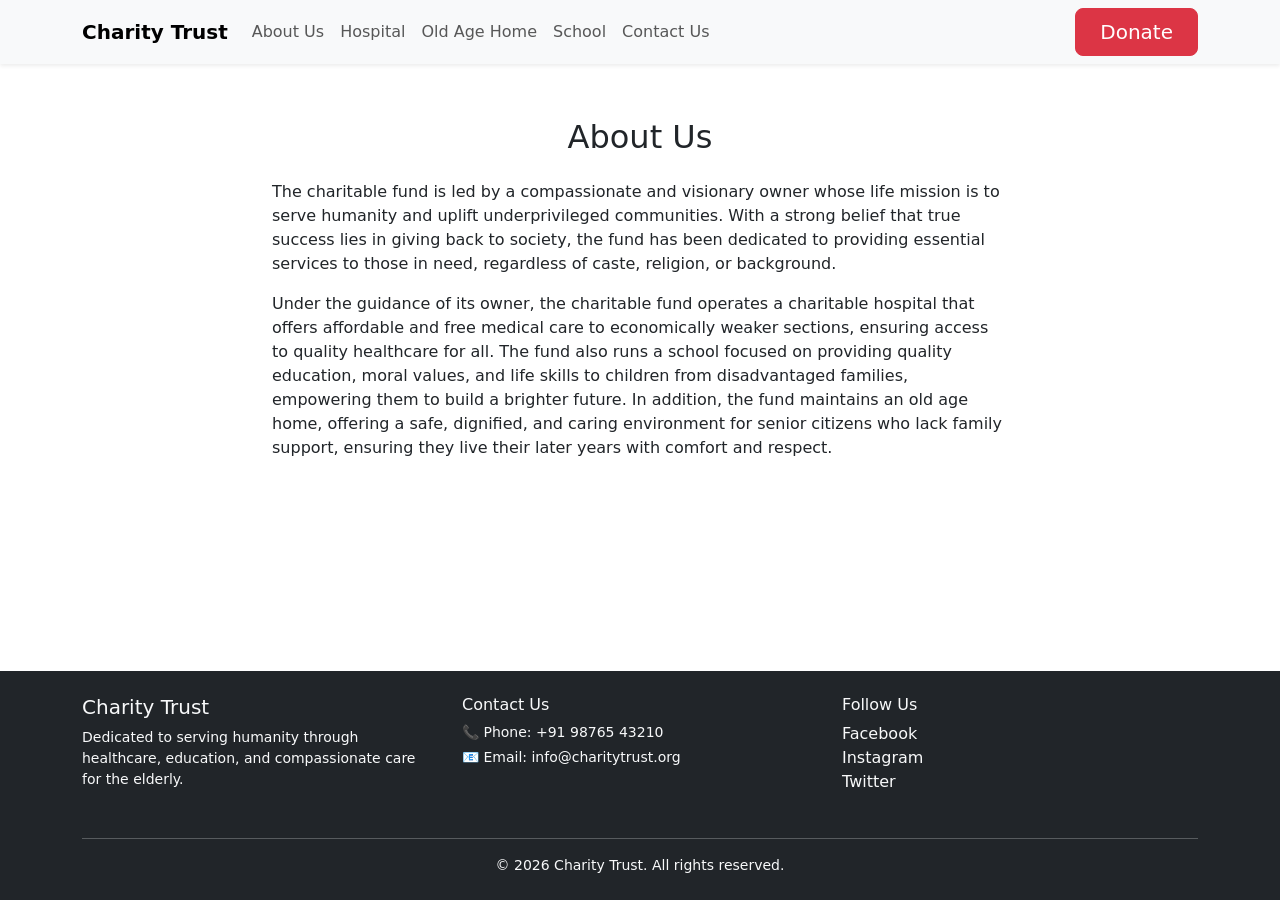
==== about.html @ 5cdecb92 "Make navbar fixed" ====
<!DOCTYPE html>
<html lang="en">
<head>
    <link rel="stylesheet" href="custom.css">
    <meta charset="UTF-8">
    <title>About Us | Charity Trust</title>
    <meta name="viewport" content="width=device-width, initial-scale=1">

  <!-- Bootstrap CDN -->
  <link href="https://cdn.jsdelivr.net/npm/bootstrap@5.3.2/dist/css/bootstrap.min.css" rel="stylesheet">
</head>

<body>

  <!-- NAVBAR (copy from index.html) -->
  <nav class="navbar navbar-expand-lg navbar-light bg-light shadow-sm fixed-top">
    <div class="container">
  
      <!-- Organisation Name -->
      <a class="navbar-brand fw-bold" href="index.html">
        Charity Trust
      </a>
  
      <!-- Mobile toggle -->
      <button class="navbar-toggler" type="button" data-bs-toggle="collapse" data-bs-target="#mainNavbar">
        <span class="navbar-toggler-icon"></span>
      </button>
  
      <!-- Navbar content -->
      <div class="collapse navbar-collapse" id="mainNavbar">
        <ul class="navbar-nav me-auto mb-2 mb-lg-0">
          <li class="nav-item"><a class="nav-link" href="about.html">About Us</a></li>
          <li class="nav-item"><a class="nav-link" href="hospital.html">Hospital</a></li>
          <li class="nav-item"><a class="nav-link" href="old-age-home.html">Old Age Home</a></li>
          <li class="nav-item"><a class="nav-link" href="school.html">School</a></li>
          <li class="nav-item"><a class="nav-link" href="contact.html">Contact Us</a></li>
        </ul>
  
        <!-- Donate Button -->
        <a href="donate.html" class="btn btn-danger btn-lg ms-lg-3 px-4">
          Donate
        </a>
      </div>
  
    </div>
  </nav>
  


  <!-- ABOUT SECTION -->
  <section class="py-5">
    <div class="container">
      <div class="row justify-content-center">
        <div class="col-lg-8">

          <h2 class="mb-4 text-center">About Us</h2>

          <p>
            The charitable fund is led by a compassionate and visionary owner whose life mission is to serve humanity and uplift underprivileged communities. With a strong belief that true success lies in giving back to society, the fund has been dedicated to providing essential services to those in need, regardless of caste, religion, or background.</p>

          <p>
            Under the guidance of its owner, the charitable fund operates a charitable hospital that offers affordable and free medical care to economically weaker sections, ensuring access to quality healthcare for all. The fund also runs a school focused on providing quality education, moral values, and life skills to children from disadvantaged families, empowering them to build a brighter future. In addition, the fund maintains an old age home, offering a safe, dignified, and caring environment for senior citizens who lack family support, ensuring they live their later years with comfort and respect.</p>

        </div>
      </div>
    </div>
  </section>


  <!-- FOOTER (copy from index.html) -->
  <footer class="bg-dark text-light py-4">
    <div class="container">
  
      <div class="row">
  
        <!-- Organisation Info -->
        <div class="col-md-4 mb-3">
          <h5>Charity Trust</h5>
          <p class="small">
            Dedicated to serving humanity through healthcare, education,
            and compassionate care for the elderly.
          </p>
        </div>
  
        <!-- Contact Info -->
        <div class="col-md-4 mb-3">
          <h6>Contact Us</h6>
          <p class="small mb-1">📞 Phone: +91 98765 43210</p>
          <p class="small mb-1">📧 Email: info@charitytrust.org</p>
        </div>
  
        <!-- Social Media -->
        <div class="col-md-4 mb-3">
          <h6>Follow Us</h6>
          <a href="#" class="text-light text-decoration-none d-block">Facebook</a>
          <a href="#" class="text-light text-decoration-none d-block">Instagram</a>
          <a href="#" class="text-light text-decoration-none d-block">Twitter</a>
        </div>
  
      </div>
  
      <hr class="border-light">
  
      <div class="text-center small">
        © 2026 Charity Trust. All rights reserved.
      </div>
  
    </div>
  </footer>


  <!-- Bootstrap JS -->
  <script src="https://cdn.jsdelivr.net/npm/bootstrap@5.3.2/dist/js/bootstrap.bundle.min.js"></script>

</body>
</html>
---- custom.css ----
html, body {
    height: 100%;
    margin: 0;
  }
  
  body {
    display: flex;
    flex-direction: column;
  }
  
  footer {
    margin-top: auto;
  }
  
  section {
    scroll-margin-top: 70px; /* height of sticky navbar */
  }

  body {
    padding-top: 70px; /* Adjust based on navbar height */
  }
  
  .doctors-row {
    display: flex;
    flex-wrap: wrap;
  }
  
  .doctor-col {
    width: 20%;           /* 5 cards per row */
    padding: 12px;
  }
  
  /* Tablet */
  @media (max-width: 992px) {
    .doctor-col {
      width: 33.33%;      /* 3 per row */
    }
  }
  
  /* Mobile */
  @media (max-width: 576px) {
    .doctor-col {
      width: 50%;         /* 2 per row */
    }
  }

  .doctor-card img {
    height: 180px;
    object-fit: cover;
  }
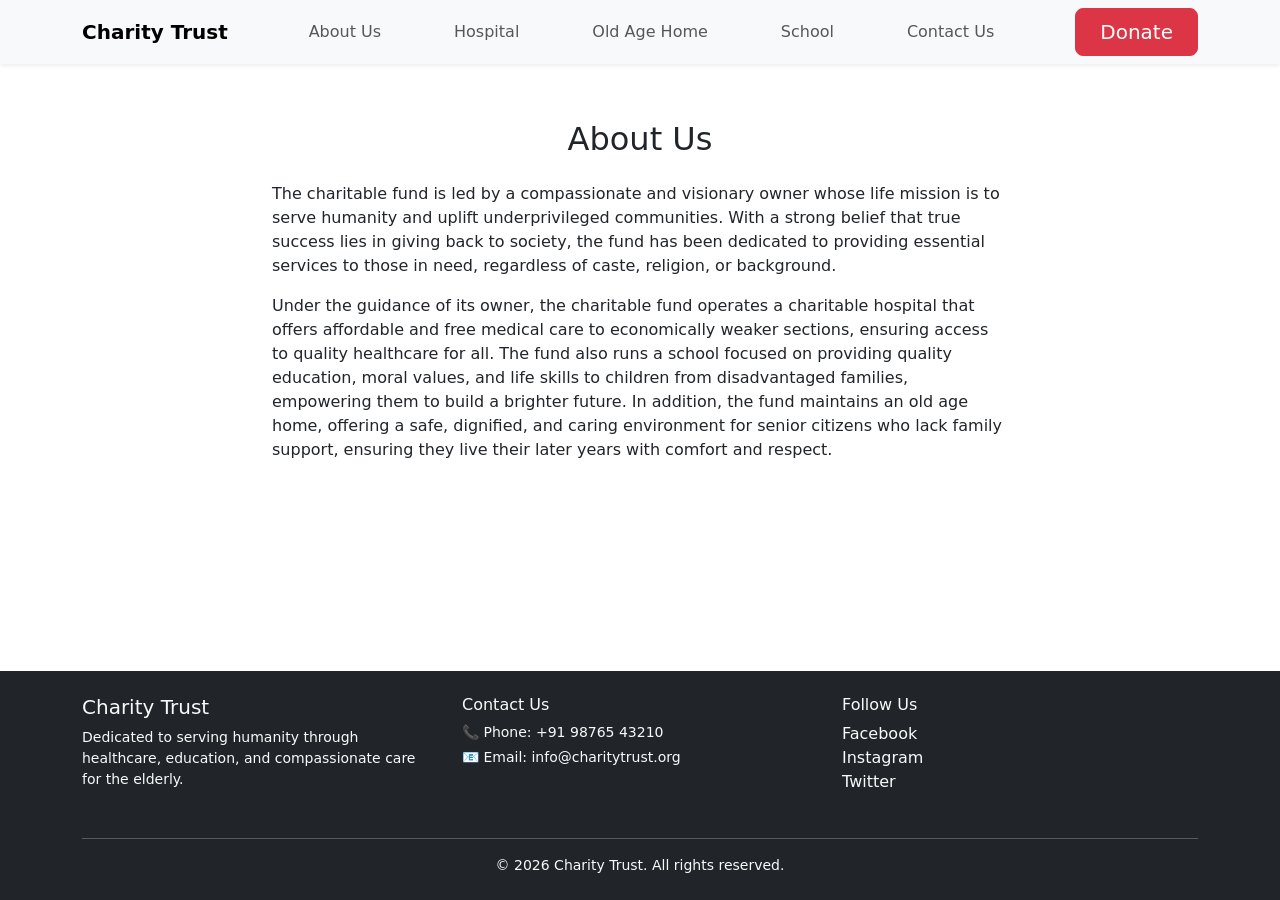
==== commit 0a4627bf: "Changing  the spacing of the main nav bar + adding secondary nav bar to Hospital page" ====
--- a/about.html
+++ b/about.html
@@ -27,24 +27,36 @@
       </button>
   
       <!-- Navbar content -->
-      <div class="collapse navbar-collapse" id="mainNavbar">
-        <ul class="navbar-nav me-auto mb-2 mb-lg-0">
-          <li class="nav-item"><a class="nav-link" href="about.html">About Us</a></li>
-          <li class="nav-item"><a class="nav-link" href="hospital.html">Hospital</a></li>
-          <li class="nav-item"><a class="nav-link" href="old-age-home.html">Old Age Home</a></li>
-          <li class="nav-item"><a class="nav-link" href="school.html">School</a></li>
-          <li class="nav-item"><a class="nav-link" href="contact.html">Contact Us</a></li>
+      <div class="collapse navbar-collapse justify-content-center" id="mainNavbar">
+
+        <ul class="navbar-nav flex-grow-1 justify-content-evenly text-center">
+          <li class="nav-item">
+            <a class="nav-link" href="about.html">About Us</a>
+          </li>
+          <li class="nav-item">
+            <a class="nav-link" href="hospital.html">Hospital</a>
+          </li>
+          <li class="nav-item">
+            <a class="nav-link" href="old-age-home.html">Old Age Home</a>
+          </li>
+          <li class="nav-item">
+            <a class="nav-link" href="school.html">School</a>
+          </li>
+          <li class="nav-item">
+            <a class="nav-link" href="contact.html">Contact Us</a>
+          </li>
         </ul>
-  
+      
         <!-- Donate Button -->
         <a href="donate.html" class="btn btn-danger btn-lg ms-lg-3 px-4">
           Donate
         </a>
+      
       </div>
-  
+      
     </div>
   </nav>
-  
+
 
 
   <!-- ABOUT SECTION -->
--- a/custom.css
+++ b/custom.css
@@ -49,4 +49,29 @@
     object-fit: cover;
   }
   
-    +    
+/* Height of main navbar */
+:root {
+  --main-navbar-height: 72px;
+  --secondary-navbar-height: 0px;
+}
+
+/* Push secondary navbar below main navbar */
+.secondary-navbar {
+  top: var(--main-navbar-height);
+  z-index: 1020; /* below primary navbar (Bootstrap uses 1030) */
+}
+
+/* Push page content below both navbars */
+body {
+  padding-top: calc(
+    var(--main-navbar-height) + var(--secondary-navbar-height)
+  );
+}
+
+/* Anchor link offset (VERY important) */
+section {
+  scroll-margin-top: calc(
+    var(--main-navbar-height) + var(--secondary-navbar-height) + 10px
+  );
+}
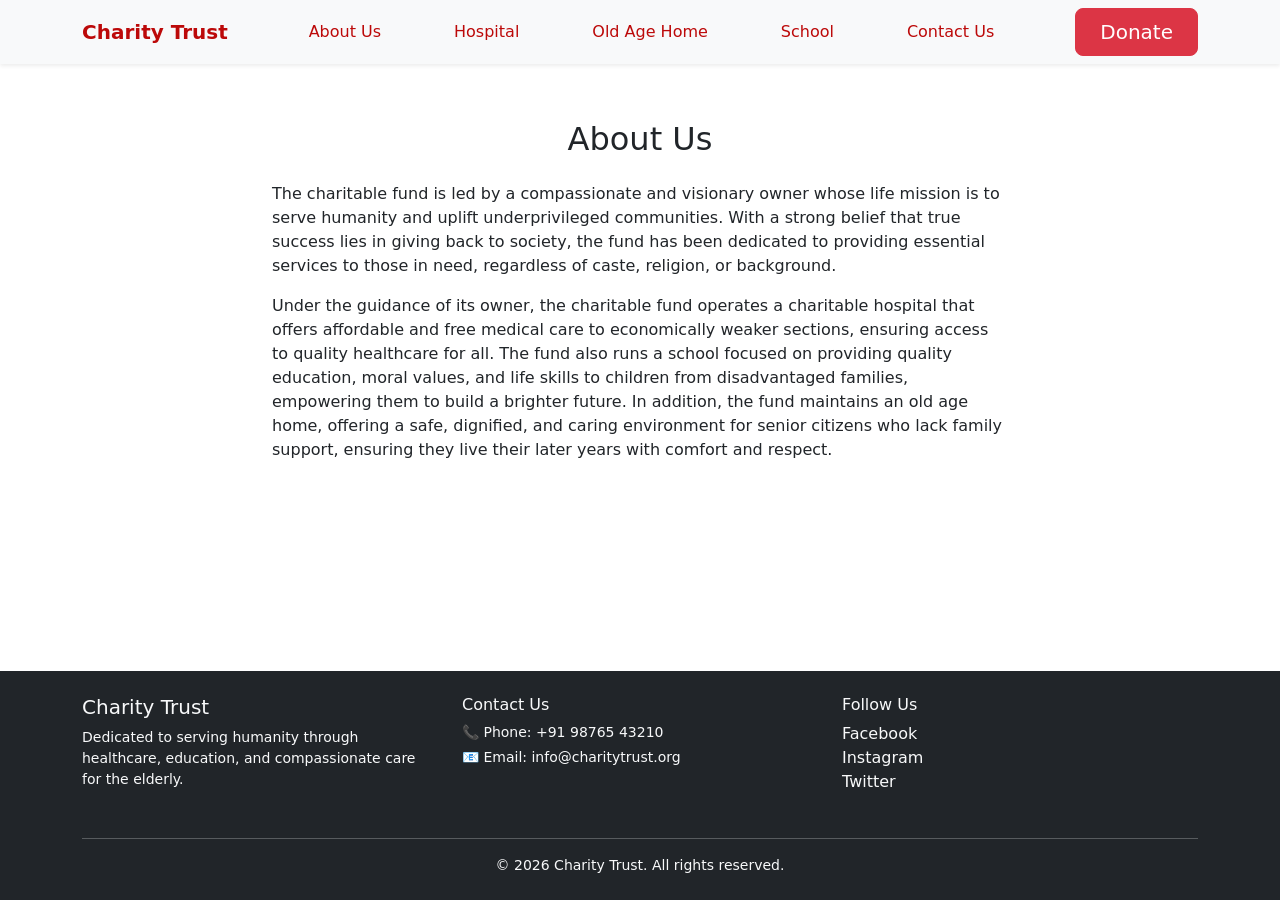
==== commit a2175e1f: "Changed main nav-bar color" ====
--- a/about.html
+++ b/about.html
@@ -17,7 +17,7 @@
     <div class="container">
   
       <!-- Organisation Name -->
-      <a class="navbar-brand fw-bold" href="index.html">
+      <a class="navbar-brand fw-bold" href="index.html" style="color: rgb(188, 9, 9);">
         Charity Trust
       </a>
   
@@ -28,32 +28,47 @@
   
       <!-- Navbar content -->
       <div class="collapse navbar-collapse justify-content-center" id="mainNavbar">
-
+  
         <ul class="navbar-nav flex-grow-1 justify-content-evenly text-center">
           <li class="nav-item">
-            <a class="nav-link" href="about.html">About Us</a>
+            <a class="nav-link" href="about.html"
+               style="color: rgb(188, 9, 9)">
+              About Us
+            </a>
           </li>
           <li class="nav-item">
-            <a class="nav-link" href="hospital.html">Hospital</a>
+            <a class="nav-link" href="hospital.html"
+               style="color: rgb(188, 9, 9);">
+              Hospital
+            </a>
           </li>
           <li class="nav-item">
-            <a class="nav-link" href="old-age-home.html">Old Age Home</a>
+            <a class="nav-link" href="old-age-home.html"
+               style="color: rgb(188, 9, 9);">
+              Old Age Home
+            </a>
           </li>
           <li class="nav-item">
-            <a class="nav-link" href="school.html">School</a>
+            <a class="nav-link" href="school.html"
+               style="color: rgb(188, 9, 9);">
+              School
+            </a>
           </li>
           <li class="nav-item">
-            <a class="nav-link" href="contact.html">Contact Us</a>
+            <a class="nav-link" href="contact.html"
+               style="color: rgb(188, 9, 9);">
+              Contact Us
+            </a>
           </li>
         </ul>
-      
+  
         <!-- Donate Button -->
         <a href="donate.html" class="btn btn-danger btn-lg ms-lg-3 px-4">
           Donate
         </a>
-      
+  
       </div>
-      
+  
     </div>
   </nav>
 
--- a/custom.css
+++ b/custom.css
@@ -75,3 +75,6 @@
     var(--main-navbar-height) + var(--secondary-navbar-height) + 10px
   );
 }
+
+
+
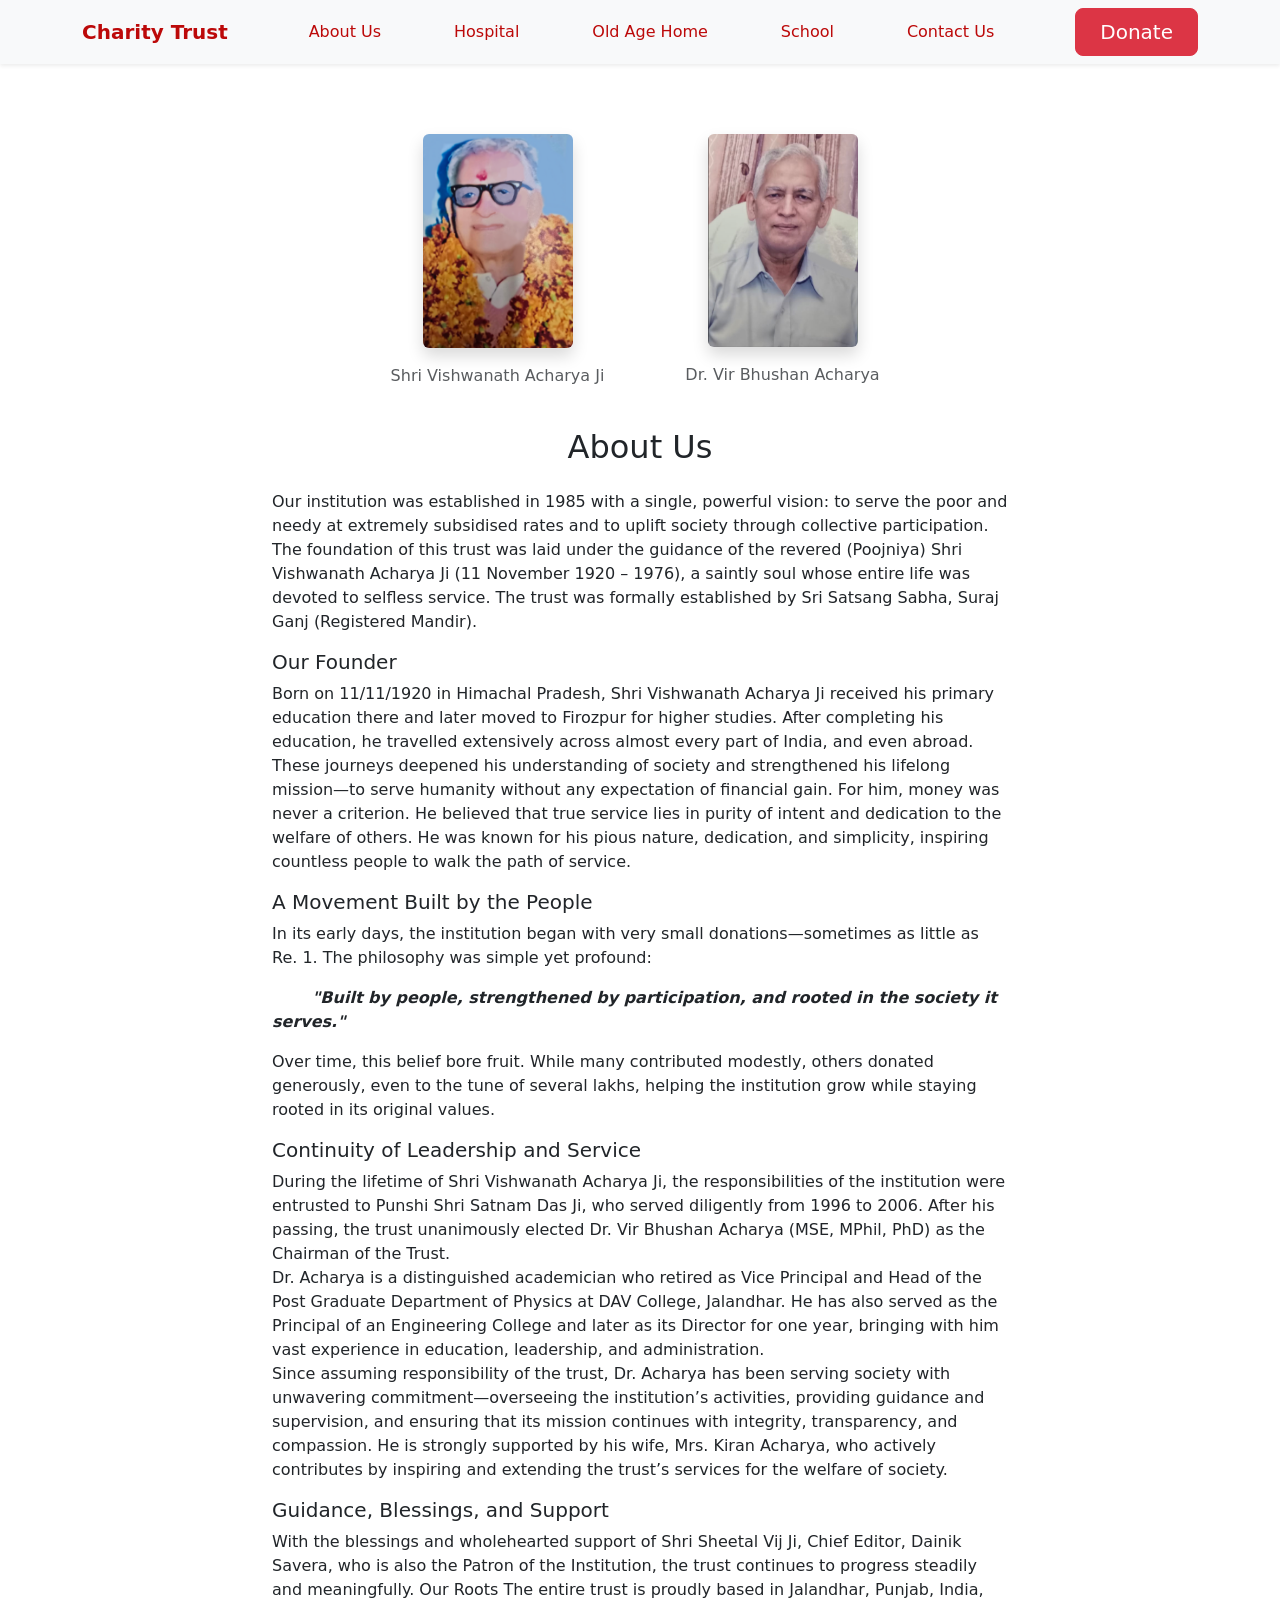
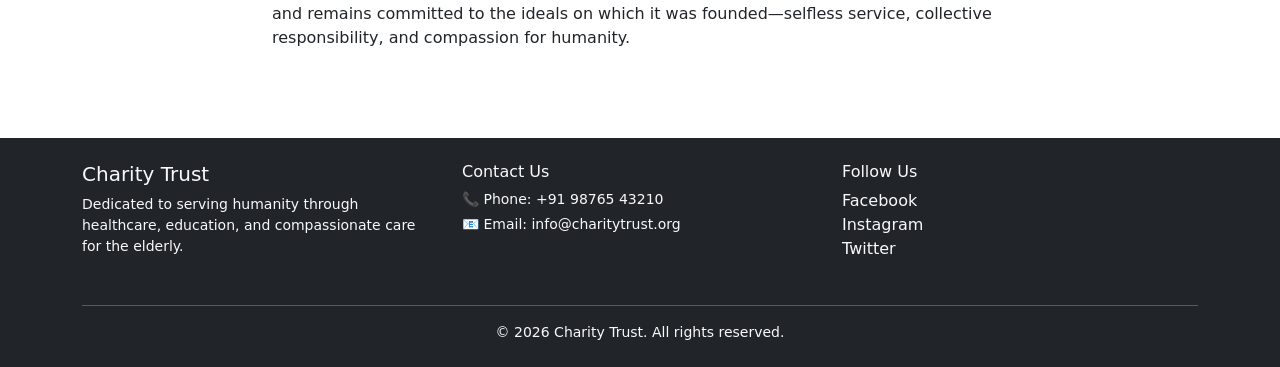
==== commit f6caa0f7: "About us page content" ====
--- a/about.html
+++ b/about.html
@@ -72,21 +72,96 @@
     </div>
   </nav>
 
+  <!-- Chairmen Section -->
+  <section >
+    <div class="container">
+      <div class="row justify-content-center">
+        
+        <!-- Chairman 1 -->
+        <div class="col-md-3 text-center mb-4">
+          <img 
+            src="chairman1.png"
+            alt="Chairman Name 1"
+            class="img-fluid rounded shadow mb-3"
+            style="max-width: 150px;"
+          >
+
+          <p class="text-muted">Shri Vishwanath Acharya Ji</p>
+        </div>
+
+        <!-- Chairman 2 -->
+        <div class="col-md-3 text-center mb-4">
+          <img 
+            src="chairman2.png" 
+            alt="Chairman Name 2"
+            class="img-fluid rounded shadow mb-3"
+            style="max-width: 150px;"
+          >
+          <p class="text-muted">Dr. Vir Bhushan Acharya</p>
+        </div>
+
+      </div>
+    </div>
+  </section>
 
 
   <!-- ABOUT SECTION -->
-  <section class="py-5">
+  <section>
     <div class="container">
       <div class="row justify-content-center">
         <div class="col-lg-8">
 
           <h2 class="mb-4 text-center">About Us</h2>
-
           <p>
-            The charitable fund is led by a compassionate and visionary owner whose life mission is to serve humanity and uplift underprivileged communities. With a strong belief that true success lies in giving back to society, the fund has been dedicated to providing essential services to those in need, regardless of caste, religion, or background.</p>
-
-          <p>
-            Under the guidance of its owner, the charitable fund operates a charitable hospital that offers affordable and free medical care to economically weaker sections, ensuring access to quality healthcare for all. The fund also runs a school focused on providing quality education, moral values, and life skills to children from disadvantaged families, empowering them to build a brighter future. In addition, the fund maintains an old age home, offering a safe, dignified, and caring environment for senior citizens who lack family support, ensuring they live their later years with comfort and respect.</p>
+            Our institution was established in 1985 with a single, powerful vision: to serve the poor and needy at extremely 
+            subsidised rates and to uplift society through collective participation.
+            The foundation of this trust was laid under the guidance of the revered (Poojniya) Shri Vishwanath Acharya Ji 
+            (11 November 1920 – 1976), a saintly soul whose entire life was devoted to selfless service. 
+            The trust was formally established by Sri Satsang Sabha, Suraj Ganj (Registered Mandir).
+            </p>
+            <h5> Our Founder </h5>
+            <p>Born on 11/11/1920 in Himachal Pradesh, Shri Vishwanath Acharya Ji received his primary 
+              education there and later moved to Firozpur for higher studies. After completing 
+              his education, he travelled extensively across almost every part of India, and even abroad. These journeys 
+              deepened his understanding of society and strengthened his lifelong mission—to serve humanity without any 
+              expectation of financial gain.
+              For him, money was never a criterion. He believed that true service lies in purity of intent 
+              and dedication to the welfare of others. He was known for his pious nature, dedication, and simplicity, 
+              inspiring countless people to walk the path of service.</p>
+
+            <h5>A Movement Built by the People</h5>
+            <p>In its early days, the institution began with very small donations—sometimes as little as Re. 1. 
+              The philosophy was simple yet profound:</p>
+            <p><b><i><span style="margin-left: 40px;">"Built by people, strengthened by participation, 
+            and rooted in the society it serves."</span></i></b></p>
+  
+            <p>Over time, this belief bore fruit. While many contributed modestly, others donated generously, even 
+              to the tune of several lakhs, helping the institution grow while staying rooted in its original values.</p>
+            
+            <h5>Continuity of Leadership and Service</h5>
+            <p>During the lifetime of Shri Vishwanath Acharya Ji, the responsibilities of the institution were entrusted to Punshi Shri Satnam Das Ji, 
+              who served diligently from 1996 to 2006. After his passing, 
+              the trust unanimously elected Dr. Vir Bhushan Acharya (MSE, MPhil, PhD) as the Chairman of the Trust.<br>
+              Dr. Acharya is a distinguished academician who retired as Vice Principal and Head of the Post Graduate Department of Physics 
+              at DAV College, Jalandhar. He has also served as the Principal of an Engineering College and later as its Director for one year,
+              bringing with him vast experience in education, leadership, and administration.<br>
+              Since assuming responsibility of the trust, Dr. Acharya has been serving society with unwavering commitment—overseeing 
+              the institution’s activities, providing guidance and supervision, and ensuring that its mission continues with integrity, 
+              transparency, and compassion. He is strongly supported by his wife, Mrs. Kiran Acharya, who actively contributes by inspiring and 
+              extending the trust’s services for the welfare of society.</p>
+            
+
+            <h5>Guidance, Blessings, and Support</h5>
+            <p>With the blessings and wholehearted support of Shri Sheetal Vij Ji, Chief Editor, Dainik Savera, who is also the 
+              Patron of the Institution, the trust continues to progress steadily and meaningfully.
+              Our Roots
+              The entire trust is proudly based in Jalandhar, Punjab, India, and remains committed to the ideals on 
+              which it was founded—selfless service, collective responsibility, and compassion for humanity.</p>
+            <br>
+            <br>
+            <br>
+            
+                    
 
         </div>
       </div>
--- a/custom.css
+++ b/custom.css
@@ -12,13 +12,6 @@
     margin-top: auto;
   }
   
-  section {
-    scroll-margin-top: 70px; /* height of sticky navbar */
-  }
-
-  body {
-    padding-top: 70px; /* Adjust based on navbar height */
-  }
   
   .doctors-row {
     display: flex;
@@ -49,27 +42,24 @@
     object-fit: cover;
   }
   
-    
-/* Height of main navbar */
+/* Height of the main navbar */
 :root {
-  --main-navbar-height: 72px;
-  --secondary-navbar-height: 0px;
-}
-
-/* Push secondary navbar below main navbar */
+  --main-navbar-height: 70px;
+}
+
+/* Fix secondary navbar below the first one */
 .secondary-navbar {
-  top: var(--main-navbar-height);
-  z-index: 1020; /* below primary navbar (Bootstrap uses 1030) */
-}
-
-/* Push page content below both navbars */
+  top: 1000px;
+  z-index: 1020; /* below primary navbar */
+}
+
+/* Push page content below BOTH navbars */
 body {
-  padding-top: calc(
-    var(--main-navbar-height) + var(--secondary-navbar-height)
-  );
-}
-
-/* Anchor link offset (VERY important) */
+  padding-top: calc(var(--main-navbar-height) + 64px);
+}
+
+
+/* Anchor offset */
 section {
   scroll-margin-top: calc(
     var(--main-navbar-height) + var(--secondary-navbar-height) + 10px
@@ -77,4 +67,183 @@
 }
 
 
-
+/* Masonry layout */
+.gallery-masonry {
+  column-count: 3;
+  column-gap: 1.5rem;
+}
+
+.gallery-item {
+  break-inside: avoid;
+  margin-bottom: 1.5rem;
+  position: relative;
+  overflow: hidden;
+}
+
+/* Images */
+.gallery-item img {
+  width: 100%;
+  display: block;
+  border-radius: 4px;
+}
+
+/* Caption (default: hidden overlay for desktop) */
+.gallery-item figcaption {
+  position: absolute;
+  inset: 0;
+  background: rgba(0, 0, 0, 0.55);
+  color: #fff;
+  display: flex;
+  align-items: center;
+  justify-content: center;
+  text-align: center;
+  font-size: 0.95rem;
+  opacity: 0;
+  transition: opacity 0.3s ease;
+  padding: 1rem;
+}
+
+/* Hover reveal (desktop only) */
+@media (hover: hover) {
+  .gallery-item:hover figcaption {
+    opacity: 1;
+  }
+}
+
+/* Mobile behavior */
+@media (max-width: 768px) {
+  .gallery-masonry {
+    column-count: 1;
+  }
+
+  .gallery-item figcaption {
+    position: static;
+    background: none;
+    color: #333;
+    opacity: 1;
+    font-size: 0.9rem;
+    padding: 0.5rem 0 0;
+    text-align: left;
+  }
+}
+
+/*HOSPITAL HEADING */
+.hospital-heading {
+  background-image: url("hospital_page_heading.png");
+  background-size: cover;
+  background-position: center;
+  background-repeat: no-repeat;
+  min-height: 300px;
+  display: flex;
+  align-items: center;
+}
+/* Translucent overlay */
+.heading-overlay {
+  background: rgba(0, 0, 0, 0.45); /* controls translucency */
+  width: 100%;
+  height: 100%;
+  display: flex;
+  align-items: center;
+  padding: 4rem 0;
+}
+
+/* Text styling */
+.hospital-name {
+  color: #ffffff;
+  font-size: 2.5rem;
+  font-weight: 600;
+  letter-spacing: 0.5px;
+  margin-bottom: 0.5rem;
+}
+
+.hospital-tagline {
+  color: #eaeaea;
+  font-size: 1.1rem;
+  font-weight: 400;
+}
+
+/*HSCHOOL HEADING */
+.school-heading {
+  background-image: url("school_page_heading.png");
+  background-size: cover;
+  background-position: center;
+  background-repeat: no-repeat;
+  min-height: 300px;
+  display: flex;
+  align-items: center;
+}
+/* Translucent overlay */
+.heading-overlay {
+  background: rgba(0, 0, 0, 0.45); /* controls translucency */
+  width: 100%;
+  height: 100%;
+  display: flex;
+  align-items: center;
+  padding: 4rem 0;
+}
+
+/* Text styling */
+.school-name {
+  color: #ffffff;
+  font-size: 2.5rem;
+  font-weight: 600;
+  letter-spacing: 0.5px;
+  margin-bottom: 0.5rem;
+}
+
+.school-tagline {
+  color: #eaeaea;
+  font-size: 1.1rem;
+  font-weight: 400;
+}
+
+/*OLD AGE HOME HEADING*/
+.old-age-home-heading{
+  background-image: url("oah_page_heading.png");
+  background-size: cover;
+  background-position: center;
+  background-repeat: no-repeat;
+  min-height: 300px;
+  display: flex;
+  align-items: center;
+}
+
+/* Text styling */
+.oah-name {
+  color: #ffffff;
+  font-size: 2.5rem;
+  font-weight: 600;
+  letter-spacing: 0.5px;
+  margin-bottom: 0.5rem;
+}
+
+.oah-tagline {
+  color: #eaeaea;
+  font-size: 1.1rem;
+  font-weight: 400;
+}
+
+/* Responsive adjustments */
+@media (max-width: 768px) {
+  .hospital-heading {
+    min-height: 220px;
+  }
+
+  .hospital-name {
+    font-size: 2rem;
+  }
+
+  .hospital-tagline {
+    font-size: 1rem;
+  }
+}
+
+
+#secondaryNavbar {
+  background-color: #d6d6d6 !important;
+}
+
+#secondaryNavbar .nav-link,
+#secondaryNavbar .navbar-brand {
+  color: #333;
+}
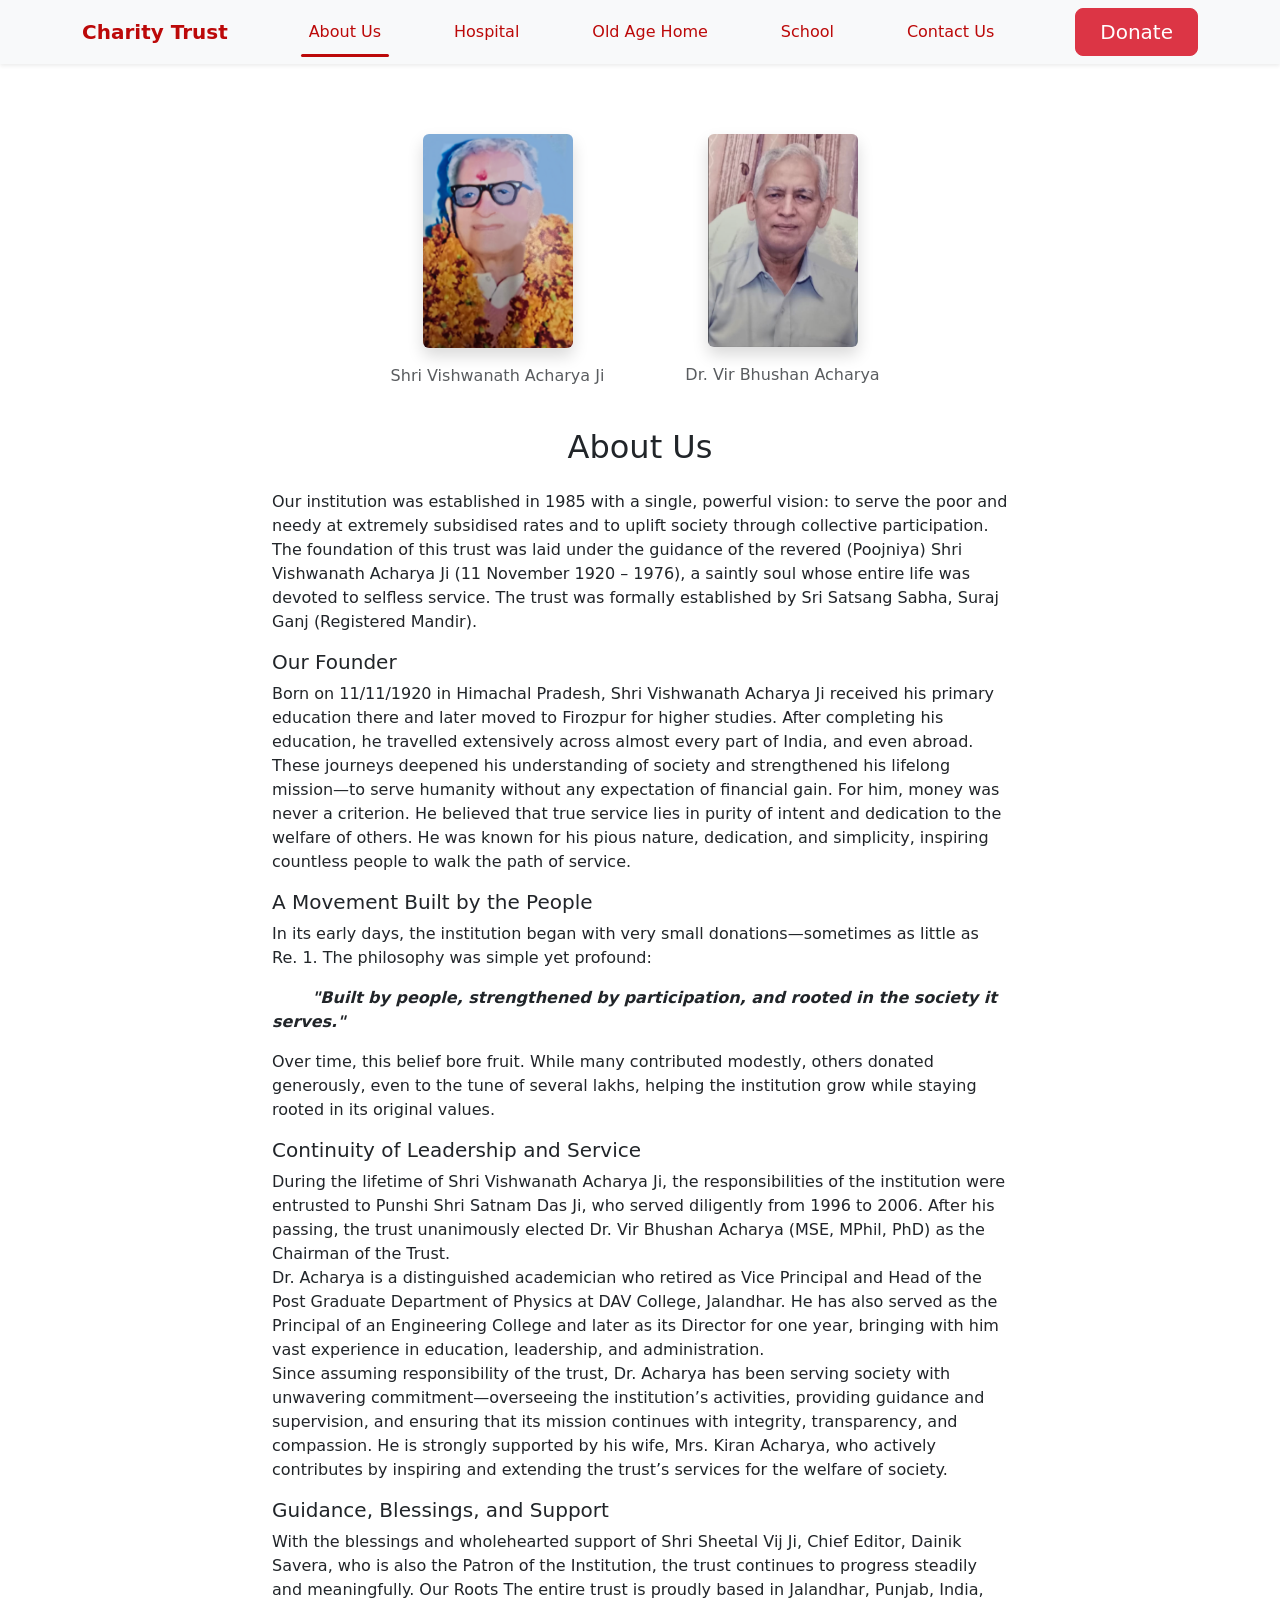
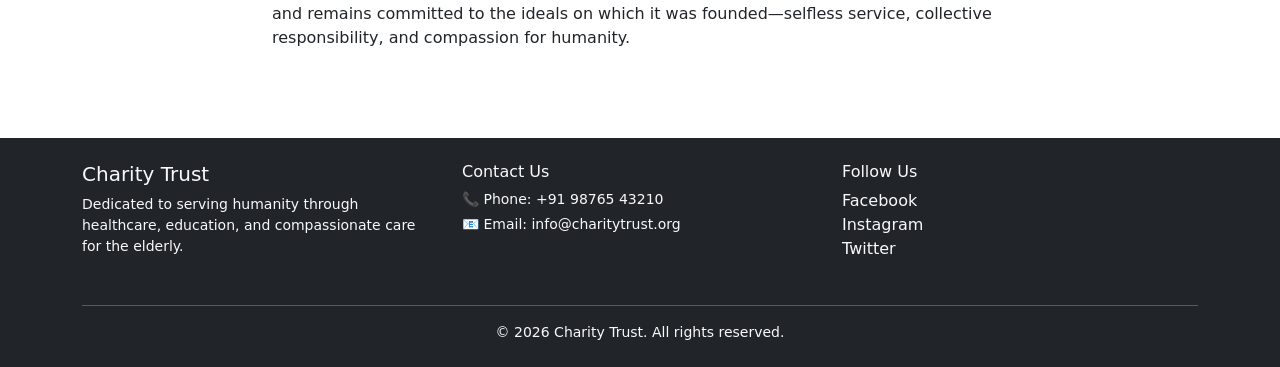
==== commit 1901d428: "primary navbar active underline added" ====
--- a/about.html
+++ b/about.html
@@ -13,7 +13,8 @@
 <body>
 
   <!-- NAVBAR (copy from index.html) -->
-  <nav class="navbar navbar-expand-lg navbar-light bg-light shadow-sm fixed-top">
+  <nav id="primaryNavbar"
+     class="navbar navbar-expand-lg navbar-light bg-light shadow-sm fixed-top">
     <div class="container">
   
       <!-- Organisation Name -->
@@ -31,10 +32,7 @@
   
         <ul class="navbar-nav flex-grow-1 justify-content-evenly text-center">
           <li class="nav-item">
-            <a class="nav-link" href="about.html"
-               style="color: rgb(188, 9, 9)">
-              About Us
-            </a>
+            <a class="nav-link active" href="about.html" style="color: rgb(188, 9, 9)">About Us</a>
           </li>
           <li class="nav-item">
             <a class="nav-link" href="hospital.html"
--- a/custom.css
+++ b/custom.css
@@ -1,73 +1,140 @@
-html, body {
-    height: 100%;
-    margin: 0;
-  }
-  
-  body {
-    display: flex;
-    flex-direction: column;
-  }
-  
-  footer {
-    margin-top: auto;
-  }
-  
-  
-  .doctors-row {
-    display: flex;
-    flex-wrap: wrap;
-  }
-  
-  .doctor-col {
-    width: 20%;           /* 5 cards per row */
-    padding: 12px;
-  }
-  
-  /* Tablet */
-  @media (max-width: 992px) {
-    .doctor-col {
-      width: 33.33%;      /* 3 per row */
-    }
-  }
-  
-  /* Mobile */
-  @media (max-width: 576px) {
-    .doctor-col {
-      width: 50%;         /* 2 per row */
-    }
-  }
-
-  .doctor-card img {
-    height: 180px;
-    object-fit: cover;
-  }
-  
-/* Height of the main navbar */
+/* 
+----------------------------------
+----------------------------------
+GLOBAL STYLES & LAYOUT 
+--------------------------------
+--------------------------------*/
 :root {
   --main-navbar-height: 70px;
 }
 
-/* Fix secondary navbar below the first one */
-.secondary-navbar {
-  top: 1000px;
-  z-index: 1020; /* below primary navbar */
-}
-
-/* Push page content below BOTH navbars */
+html, body {
+  height: 100%;
+  margin: 0;
+}
+
 body {
+  display: flex;
+  flex-direction: column;
   padding-top: calc(var(--main-navbar-height) + 64px);
 }
 
-
-/* Anchor offset */
+footer {
+  margin-top: auto;
+}
+
 section {
   scroll-margin-top: calc(
     var(--main-navbar-height) + var(--secondary-navbar-height) + 10px
   );
 }
 
-
-/* Masonry layout */
+/* 
+----------------------------------
+----------------------------------
+SECONDARY NAVIGATION 
+----------------------------------*/
+----------------------------------
+.secondary-navbar {
+  top: 1000px;
+  z-index: 1020; /* below primary navbar */
+}
+
+#secondaryNavbar {
+  background-color: #d6d6d6 !important;
+}
+
+#secondaryNavbar .nav-link,
+#secondaryNavbar .navbar-brand {
+  color: #333;
+}
+
+.side-nav .nav-link {
+  color: #222;
+  padding: 0.65rem 1rem;
+  border-radius: 6px;
+  margin: 4px 0;
+  transition: background-color 0.2s ease, color 0.2s ease;
+}
+
+.side-nav .nav-link:hover {
+  background-color: #c2c2c2;
+  color: #000;
+}
+
+.side-nav .nav-link.active {
+  background-color: #b0b0b0;
+  color: #000;
+  font-weight: 600;
+}
+
+/* 
+----------------------------------
+----------------------------------
+PRIMARY NAVIGATION 
+----------------------------------
+----------------------------------
+*/
+#primaryNavbar .nav-link.active {
+  background-color: transparent !important;
+}
+
+#primaryNavbar .nav-link {
+  position: relative;
+  font-weight: 500;
+}
+
+#primaryNavbar .nav-link.active::after {
+  content: "";
+  position: absolute;
+  left: 0;
+  bottom: -5px;
+  width: 100%;
+  height: 3px;
+  background-color: rgb(188, 9, 9);
+  border-radius: 2px;
+}
+
+
+/* 
+----------------------------------
+----------------------------------
+DOCTOR CARDS & GRID 
+----------------------------------
+----------------------------------*/
+.doctors-row {
+  display: flex;
+  flex-wrap: wrap;
+}
+
+.doctor-col {
+  width: 20%;           /* 5 cards per row */
+  padding: 12px;
+}
+
+.doctor-card img {
+  height: 180px;
+  object-fit: cover;
+}
+
+@media (max-width: 992px) {
+  .doctor-col {
+    width: 33.33%;      /* 3 per row */
+  }
+}
+
+@media (max-width: 576px) {
+  .doctor-col {
+    width: 50%;         /* 2 per row */
+  }
+}
+
+/* 
+----------------------------------
+----------------------------------
+GALLERY & MASONRY 
+----------------------------------
+----------------------------------*/
 .gallery-masonry {
   column-count: 3;
   column-gap: 1.5rem;
@@ -80,14 +147,12 @@
   overflow: hidden;
 }
 
-/* Images */
 .gallery-item img {
   width: 100%;
   display: block;
   border-radius: 4px;
 }
 
-/* Caption (default: hidden overlay for desktop) */
 .gallery-item figcaption {
   position: absolute;
   inset: 0;
@@ -103,14 +168,12 @@
   padding: 1rem;
 }
 
-/* Hover reveal (desktop only) */
 @media (hover: hover) {
   .gallery-item:hover figcaption {
     opacity: 1;
   }
 }
 
-/* Mobile behavior */
 @media (max-width: 768px) {
   .gallery-masonry {
     column-count: 1;
@@ -127,7 +190,22 @@
   }
 }
 
-/*HOSPITAL HEADING */
+/* 
+----------------------------------
+----------------------------------
+SHARED HEADING ELEMENTS 
+----------------------------------
+----------------------------------*/
+.heading-overlay {
+  background: rgba(0, 0, 0, 0.45); /* controls translucency */
+  width: 100%;
+  height: 100%;
+  display: flex;
+  align-items: center;
+  padding: 4rem 0;
+}
+
+/* HOSPITAL SECTION */
 .hospital-heading {
   background-image: url("hospital_page_heading.png");
   background-size: cover;
@@ -137,17 +215,7 @@
   display: flex;
   align-items: center;
 }
-/* Translucent overlay */
-.heading-overlay {
-  background: rgba(0, 0, 0, 0.45); /* controls translucency */
-  width: 100%;
-  height: 100%;
-  display: flex;
-  align-items: center;
-  padding: 4rem 0;
-}
-
-/* Text styling */
+
 .hospital-name {
   color: #ffffff;
   font-size: 2.5rem;
@@ -162,7 +230,24 @@
   font-weight: 400;
 }
 
-/*HSCHOOL HEADING */
+@media (max-width: 768px) {
+  .hospital-heading {
+    min-height: 220px;
+  }
+  .hospital-name {
+    font-size: 2rem;
+  }
+  .hospital-tagline {
+    font-size: 1rem;
+  }
+}
+
+/* 
+----------------------------------
+----------------------------------
+SCHOOL SECTION 
+----------------------------------
+----------------------------------*/
 .school-heading {
   background-image: url("school_page_heading.png");
   background-size: cover;
@@ -172,17 +257,7 @@
   display: flex;
   align-items: center;
 }
-/* Translucent overlay */
-.heading-overlay {
-  background: rgba(0, 0, 0, 0.45); /* controls translucency */
-  width: 100%;
-  height: 100%;
-  display: flex;
-  align-items: center;
-  padding: 4rem 0;
-}
-
-/* Text styling */
+
 .school-name {
   color: #ffffff;
   font-size: 2.5rem;
@@ -197,7 +272,12 @@
   font-weight: 400;
 }
 
-/*OLD AGE HOME HEADING*/
+/* 
+----------------------------------
+----------------------------------
+OLD AGE HOME SECTION 
+----------------------------------
+----------------------------------*/
 .old-age-home-heading{
   background-image: url("oah_page_heading.png");
   background-size: cover;
@@ -208,7 +288,6 @@
   align-items: center;
 }
 
-/* Text styling */
 .oah-name {
   color: #ffffff;
   font-size: 2.5rem;
@@ -223,27 +302,32 @@
   font-weight: 400;
 }
 
-/* Responsive adjustments */
-@media (max-width: 768px) {
-  .hospital-heading {
-    min-height: 220px;
-  }
-
-  .hospital-name {
-    font-size: 2rem;
-  }
-
-  .hospital-tagline {
-    font-size: 1rem;
-  }
-}
-
-
-#secondaryNavbar {
-  background-color: #d6d6d6 !important;
-}
-
-#secondaryNavbar .nav-link,
-#secondaryNavbar .navbar-brand {
-  color: #333;
-}
+/* 
+----------------------------------
+----------------------------------
+DEPRECATED / COMMENTED STYLES 
+MAKING GALLERY IMAGES SMALLER
+----------------------------------
+----------------------------------
+.gallery-masonry {
+  column-count: 4;       
+  column-gap: 15px;
+}
+
+.gallery-item {
+  margin-bottom: 15px;
+}
+
+.gallery-item img {
+  width: 90%;            
+  display: block;
+  margin: 0 auto;       
+  border-radius: 8px;
+}
+
+.gallery-item figcaption {
+  text-align: center;
+  font-size: 0.9rem;
+  margin-top: 6px;
+}
+*/
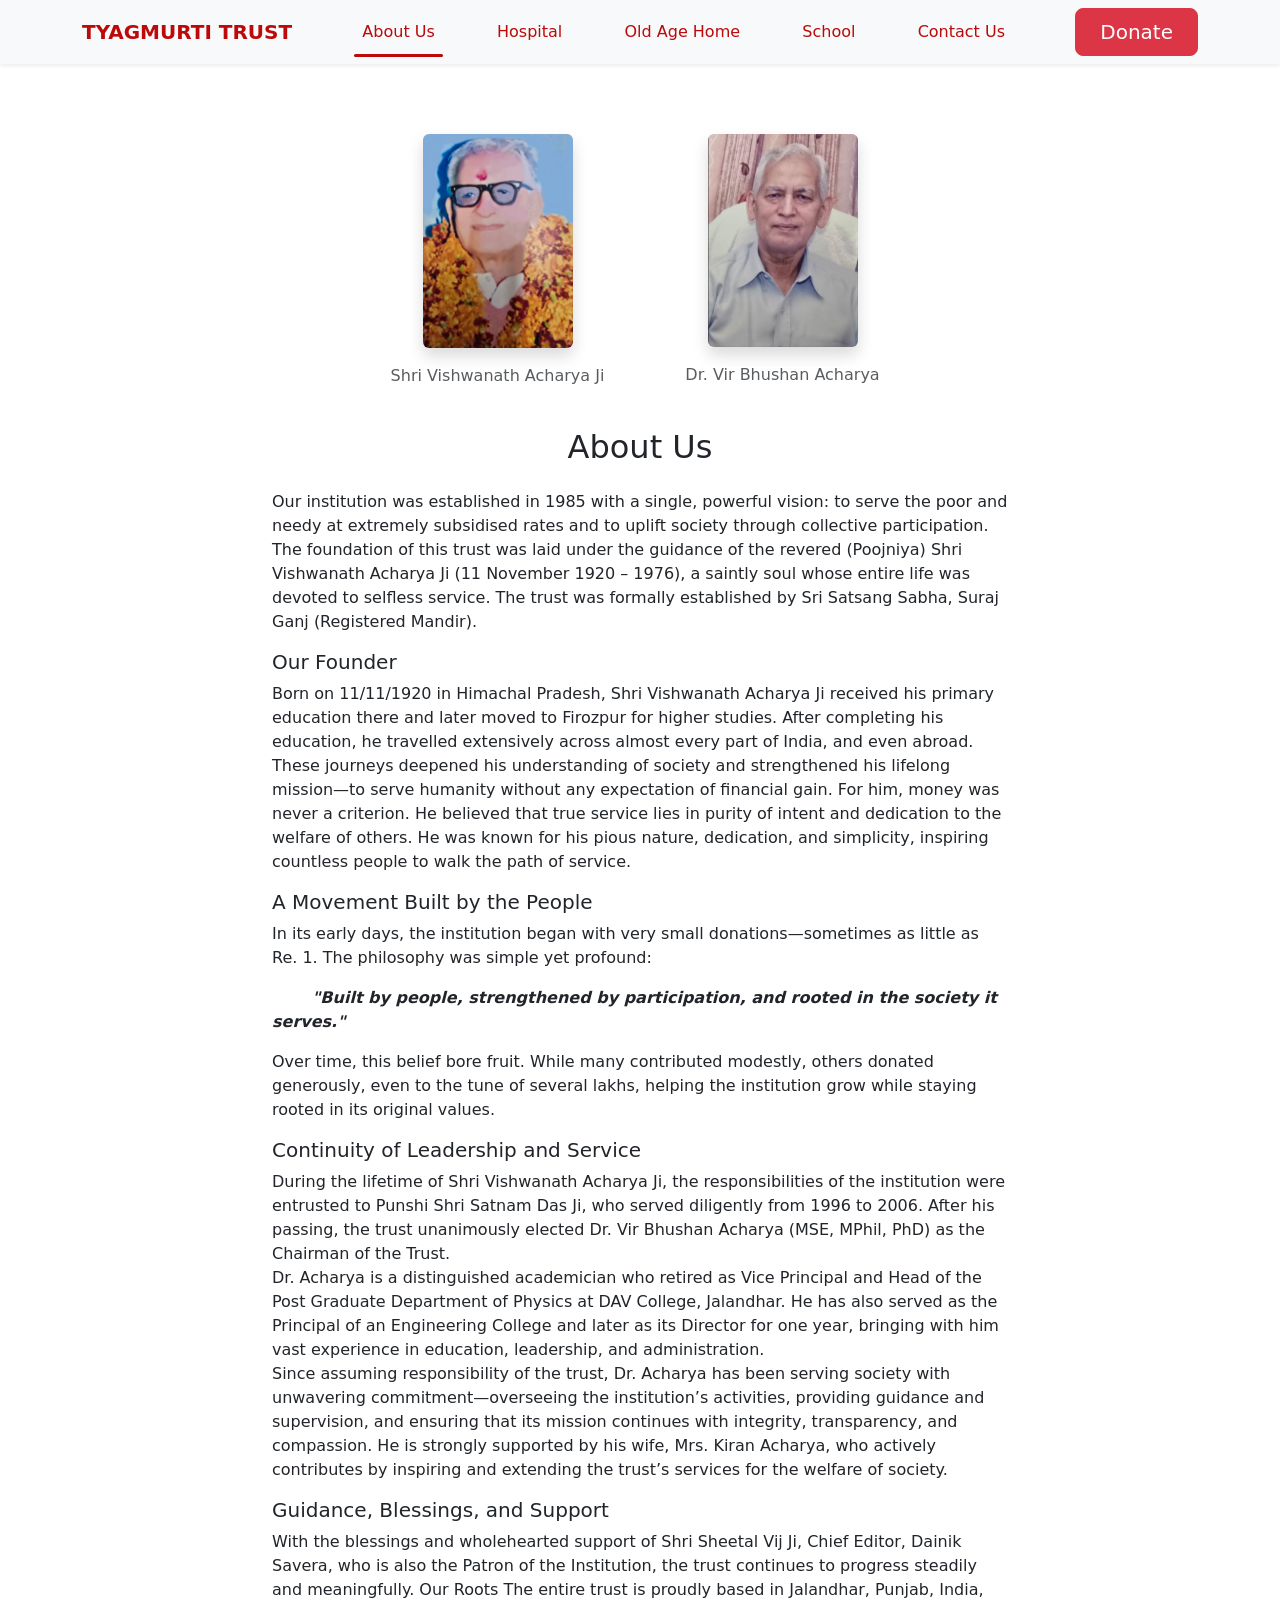
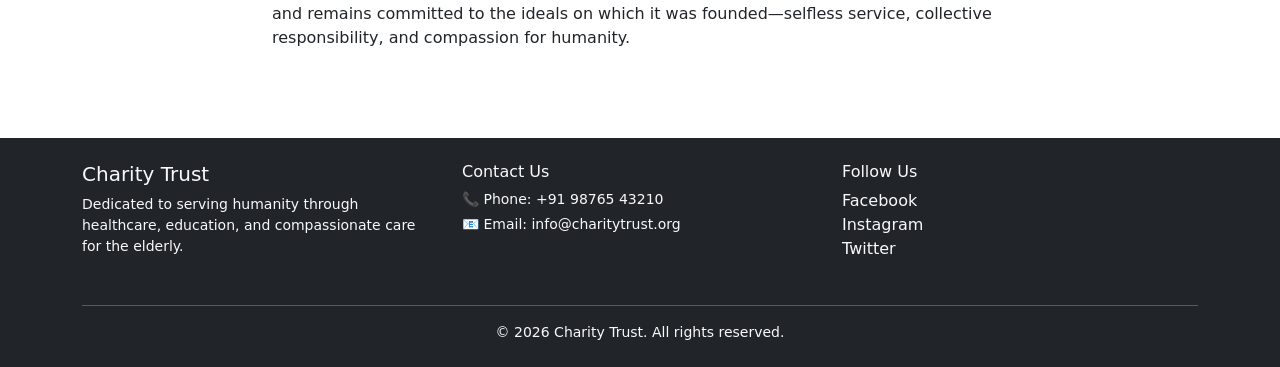
==== commit 9ed998f4: "Changed name of trust" ====
--- a/about.html
+++ b/about.html
@@ -19,7 +19,7 @@
   
       <!-- Organisation Name -->
       <a class="navbar-brand fw-bold" href="index.html" style="color: rgb(188, 9, 9);">
-        Charity Trust
+        TYAGMURTI TRUST
       </a>
   
       <!-- Mobile toggle -->
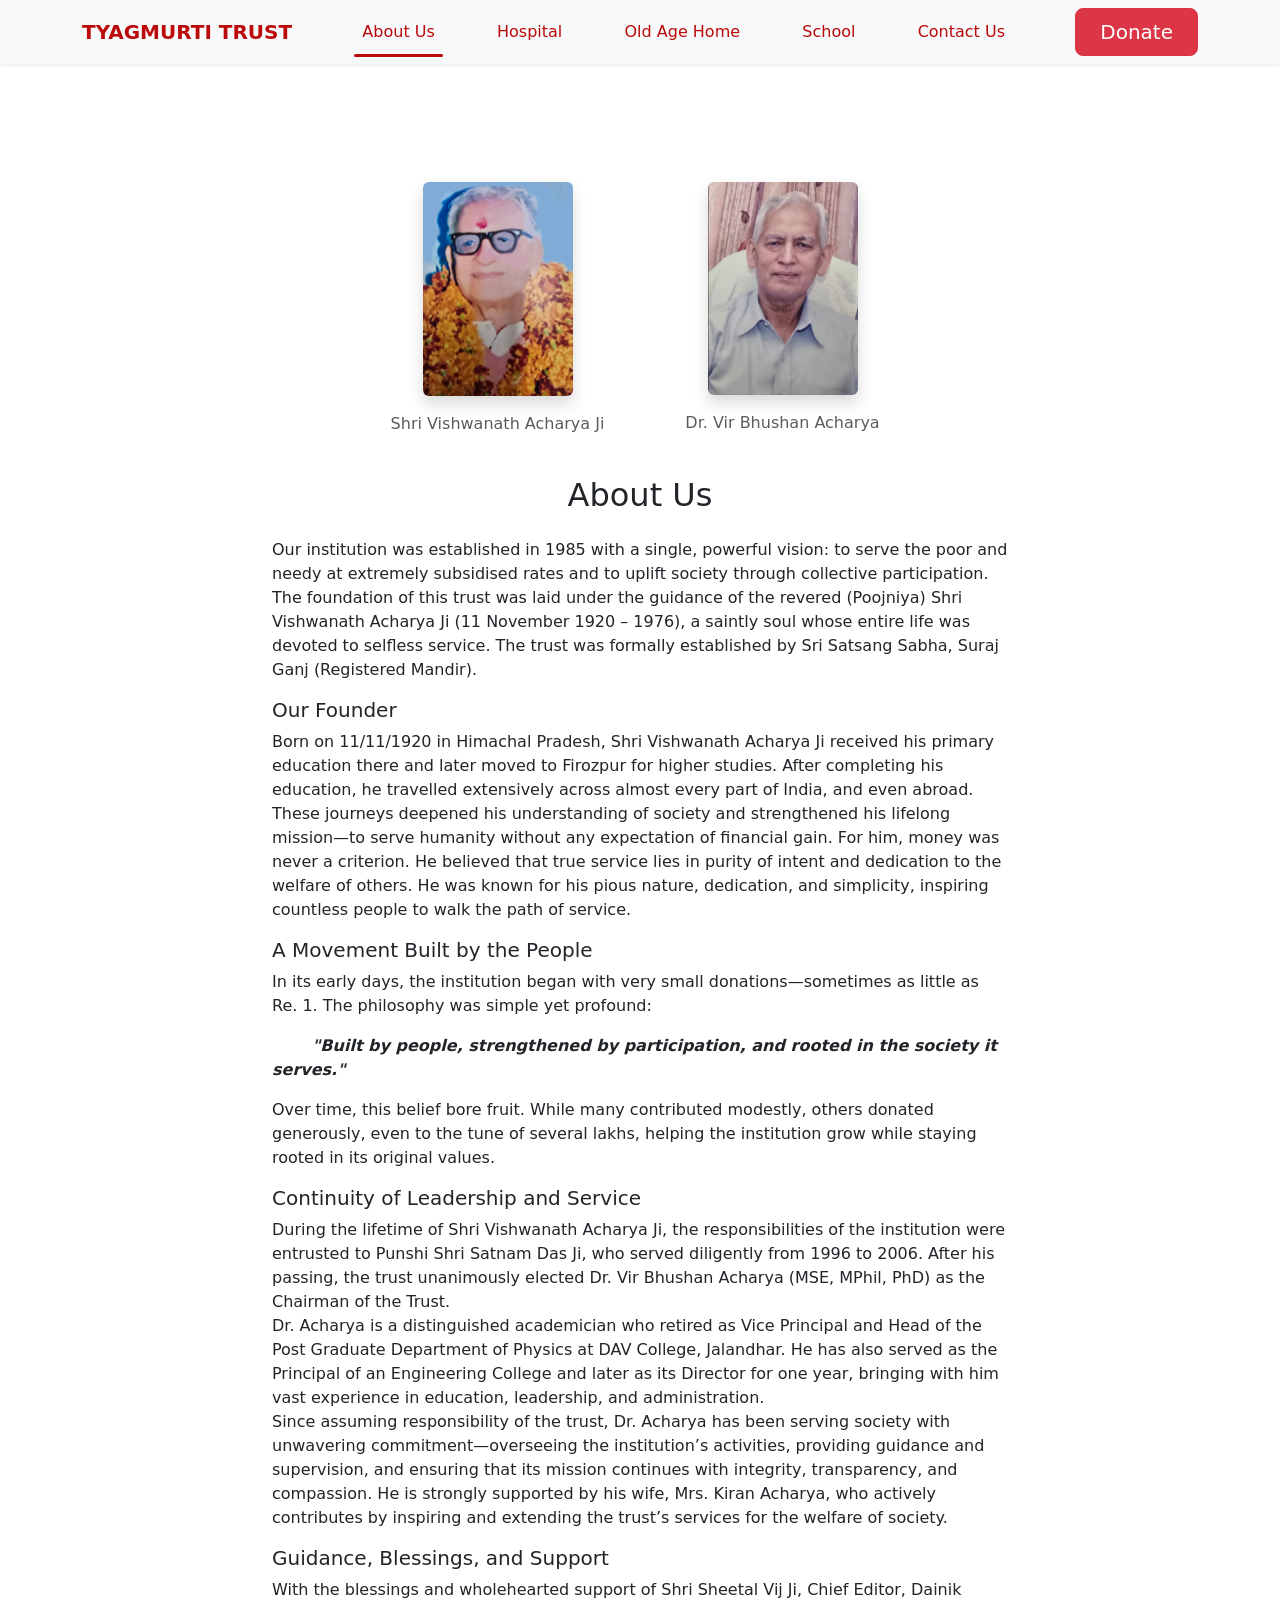
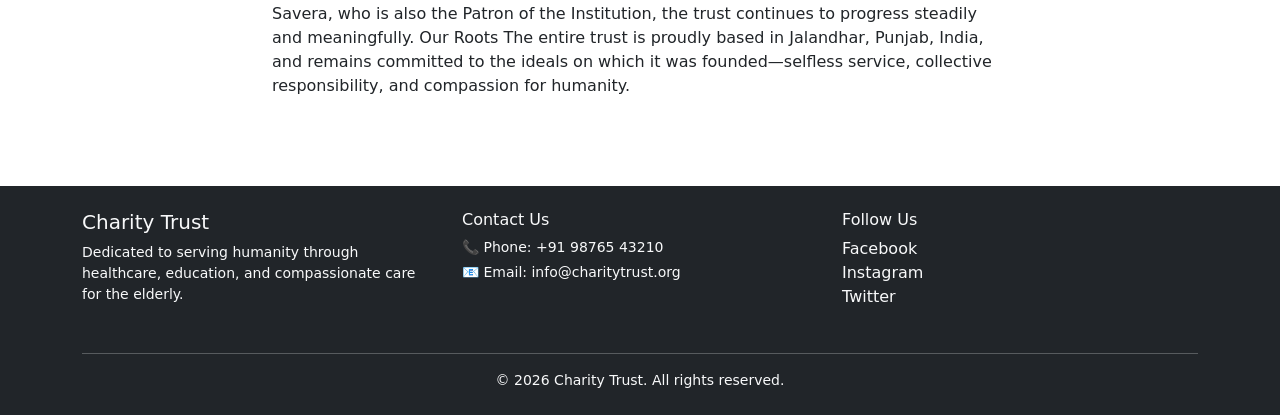
==== commit 806d1312: "restructuring all folders and files for clarity" ====
--- a/about.html
+++ b/about.html
@@ -1,7 +1,7 @@
 <!DOCTYPE html>
 <html lang="en">
 <head>
-    <link rel="stylesheet" href="custom.css">
+    <link rel="stylesheet" href="css/custom.css">
     <meta charset="UTF-8">
     <title>About Us | Charity Trust</title>
     <meta name="viewport" content="width=device-width, initial-scale=1">
@@ -12,7 +12,7 @@
 
 <body>
 
-  <!-- NAVBAR (copy from index.html) -->
+  <!-- NAVBAR  -->
   <nav id="primaryNavbar"
      class="navbar navbar-expand-lg navbar-light bg-light shadow-sm fixed-top">
     <div class="container">
@@ -70,6 +70,8 @@
     </div>
   </nav>
 
+  <br><br>
+  
   <!-- Chairmen Section -->
   <section >
     <div class="container">
@@ -78,7 +80,7 @@
         <!-- Chairman 1 -->
         <div class="col-md-3 text-center mb-4">
           <img 
-            src="chairman1.png"
+            src="images/aboutUs_images/chairman1.png" alt="Chairman"
             alt="Chairman Name 1"
             class="img-fluid rounded shadow mb-3"
             style="max-width: 150px;"
@@ -90,7 +92,7 @@
         <!-- Chairman 2 -->
         <div class="col-md-3 text-center mb-4">
           <img 
-            src="chairman2.png" 
+            src="images/aboutUs_images/chairman2.png" 
             alt="Chairman Name 2"
             class="img-fluid rounded shadow mb-3"
             style="max-width: 150px;"
--- a/css/custom.css
+++ b/css/custom.css
@@ -0,0 +1,333 @@
+/* 
+----------------------------------
+----------------------------------
+GLOBAL STYLES & LAYOUT 
+--------------------------------
+--------------------------------*/
+:root {
+  --main-navbar-height: 70px;
+}
+
+html, body {
+  height: 100%;
+  margin: 0;
+}
+
+body {
+  display: flex;
+  flex-direction: column;
+  padding-top: calc(var(--main-navbar-height) + 64px);
+}
+
+footer {
+  margin-top: auto;
+}
+
+section {
+  scroll-margin-top: calc(
+    var(--main-navbar-height) + var(--secondary-navbar-height) + 10px
+  );
+}
+
+/* 
+----------------------------------
+----------------------------------
+SECONDARY NAVIGATION 
+----------------------------------*/
+----------------------------------
+.secondary-navbar {
+  top: 1000px;
+  z-index: 1020; /* below primary navbar */
+}
+
+#secondaryNavbar {
+  background-color: #d6d6d6 !important;
+}
+
+#secondaryNavbar .nav-link,
+#secondaryNavbar .navbar-brand {
+  color: #333;
+}
+
+.side-nav .nav-link {
+  color: #222;
+  padding: 0.65rem 1rem;
+  border-radius: 6px;
+  margin: 4px 0;
+  transition: background-color 0.2s ease, color 0.2s ease;
+}
+
+.side-nav .nav-link:hover {
+  background-color: #c2c2c2;
+  color: #000;
+}
+
+.side-nav .nav-link.active {
+  background-color: #b0b0b0;
+  color: #000;
+  font-weight: 600;
+}
+
+/* 
+----------------------------------
+----------------------------------
+PRIMARY NAVIGATION 
+----------------------------------
+----------------------------------
+*/
+#primaryNavbar .nav-link.active {
+  background-color: transparent !important;
+}
+
+#primaryNavbar .nav-link {
+  position: relative;
+  font-weight: 500;
+}
+
+#primaryNavbar .nav-link.active::after {
+  content: "";
+  position: absolute;
+  left: 0;
+  bottom: -5px;
+  width: 100%;
+  height: 3px;
+  background-color: rgb(188, 9, 9);
+  border-radius: 2px;
+}
+
+
+/* 
+----------------------------------
+----------------------------------
+DOCTOR CARDS & GRID 
+----------------------------------
+----------------------------------*/
+.doctors-row {
+  display: flex;
+  flex-wrap: wrap;
+}
+
+.doctor-col {
+  width: 20%;           /* 5 cards per row */
+  padding: 12px;
+}
+
+.doctor-card img {
+  height: 180px;
+  object-fit: cover;
+}
+
+@media (max-width: 992px) {
+  .doctor-col {
+    width: 33.33%;      /* 3 per row */
+  }
+}
+
+@media (max-width: 576px) {
+  .doctor-col {
+    width: 50%;         /* 2 per row */
+  }
+}
+
+/* 
+----------------------------------
+----------------------------------
+GALLERY & MASONRY 
+----------------------------------
+----------------------------------*/
+.gallery-masonry {
+  column-count: 3;
+  column-gap: 1.5rem;
+}
+
+.gallery-item {
+  break-inside: avoid;
+  margin-bottom: 1.5rem;
+  position: relative;
+  overflow: hidden;
+}
+
+.gallery-item img {
+  width: 100%;
+  display: block;
+  border-radius: 4px;
+}
+
+.gallery-item figcaption {
+  position: absolute;
+  inset: 0;
+  background: rgba(0, 0, 0, 0.55);
+  color: #fff;
+  display: flex;
+  align-items: center;
+  justify-content: center;
+  text-align: center;
+  font-size: 0.95rem;
+  opacity: 0;
+  transition: opacity 0.3s ease;
+  padding: 1rem;
+}
+
+@media (hover: hover) {
+  .gallery-item:hover figcaption {
+    opacity: 1;
+  }
+}
+
+@media (max-width: 768px) {
+  .gallery-masonry {
+    column-count: 1;
+  }
+
+  .gallery-item figcaption {
+    position: static;
+    background: none;
+    color: #333;
+    opacity: 1;
+    font-size: 0.9rem;
+    padding: 0.5rem 0 0;
+    text-align: left;
+  }
+}
+
+/* 
+----------------------------------
+----------------------------------
+SHARED HEADING ELEMENTS 
+----------------------------------
+----------------------------------*/
+.heading-overlay {
+  background: rgba(0, 0, 0, 0.45); /* controls translucency */
+  width: 100%;
+  height: 100%;
+  display: flex;
+  align-items: center;
+  padding: 4rem 0;
+}
+
+/* HOSPITAL SECTION */
+.hospital-heading {
+  background-image: url("../images/hospital_images/hospital_page_heading.png");
+  background-size: cover;
+  background-position: center;
+  background-repeat: no-repeat;
+  min-height: 300px;
+  display: flex;
+  align-items: center;
+}
+
+.hospital-name {
+  color: #ffffff;
+  font-size: 2.5rem;
+  font-weight: 600;
+  letter-spacing: 0.5px;
+  margin-bottom: 0.5rem;
+}
+
+.hospital-tagline {
+  color: #eaeaea;
+  font-size: 1.1rem;
+  font-weight: 400;
+}
+
+@media (max-width: 768px) {
+  .hospital-heading {
+    min-height: 220px;
+  }
+  .hospital-name {
+    font-size: 2rem;
+  }
+  .hospital-tagline {
+    font-size: 1rem;
+  }
+}
+
+/* 
+----------------------------------
+----------------------------------
+SCHOOL SECTION 
+----------------------------------
+----------------------------------*/
+.school-heading {
+  background-image: url("../images/school_images/school_page_heading.png");
+  background-size: cover;
+  background-position: center;
+  background-repeat: no-repeat;
+  min-height: 300px;
+  display: flex;
+  align-items: center;
+}
+
+.school-name {
+  color: #ffffff;
+  font-size: 2.5rem;
+  font-weight: 600;
+  letter-spacing: 0.5px;
+  margin-bottom: 0.5rem;
+}
+
+.school-tagline {
+  color: #eaeaea;
+  font-size: 1.1rem;
+  font-weight: 400;
+}
+
+/* 
+----------------------------------
+----------------------------------
+OLD AGE HOME SECTION 
+----------------------------------
+----------------------------------*/
+.old-age-home-heading{
+  background-image: url("../images/oah_images/oah_page_heading.png");
+  background-size: cover;
+  background-position: center;
+  background-repeat: no-repeat;
+  min-height: 300px;
+  display: flex;
+  align-items: center;
+}
+
+.oah-name {
+  color: #ffffff;
+  font-size: 2.5rem;
+  font-weight: 600;
+  letter-spacing: 0.5px;
+  margin-bottom: 0.5rem;
+}
+
+.oah-tagline {
+  color: #eaeaea;
+  font-size: 1.1rem;
+  font-weight: 400;
+}
+
+/* 
+----------------------------------
+----------------------------------
+DEPRECATED / COMMENTED STYLES 
+MAKING GALLERY IMAGES SMALLER
+----------------------------------
+----------------------------------
+.gallery-masonry {
+  column-count: 4;       
+  column-gap: 15px;
+}
+
+.gallery-item {
+  margin-bottom: 15px;
+}
+
+.gallery-item img {
+  width: 90%;            
+  display: block;
+  margin: 0 auto;       
+  border-radius: 8px;
+}
+
+.gallery-item figcaption {
+  text-align: center;
+  font-size: 0.9rem;
+  margin-top: 6px;
+}
+*/
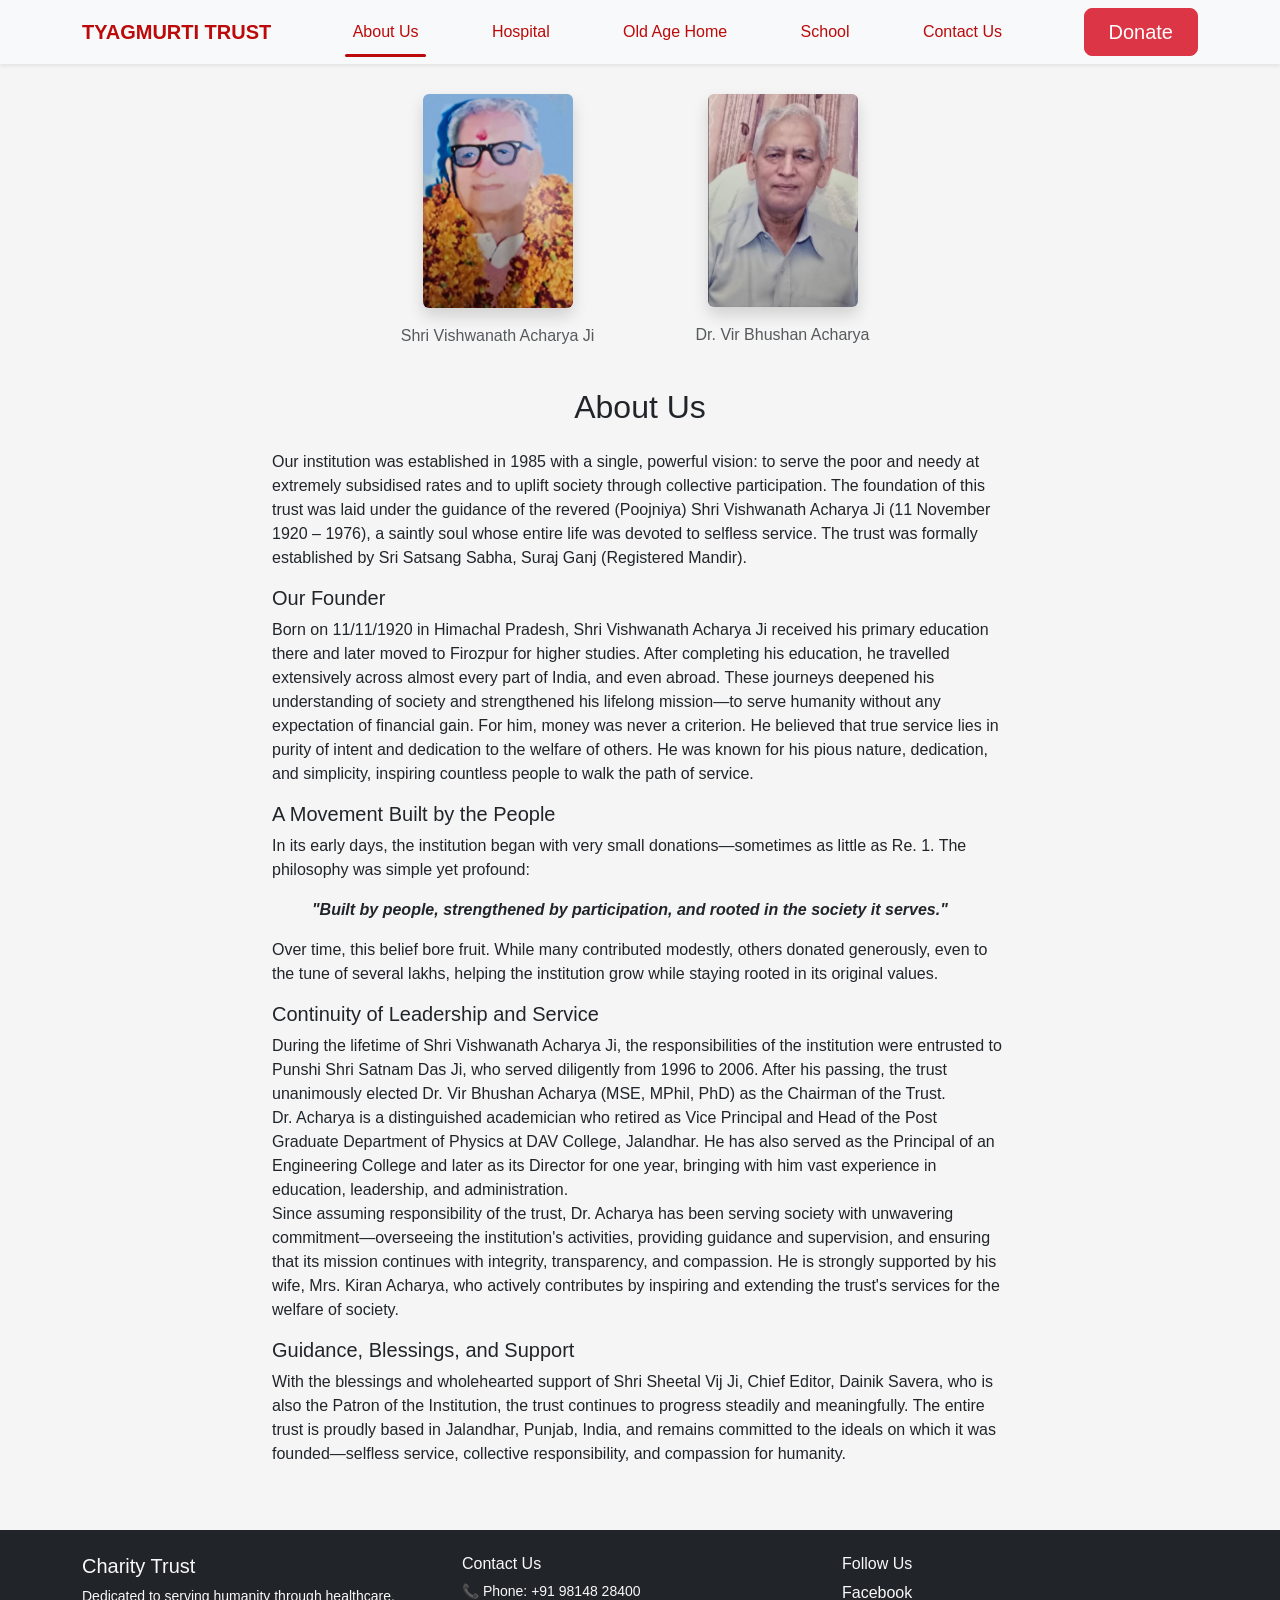
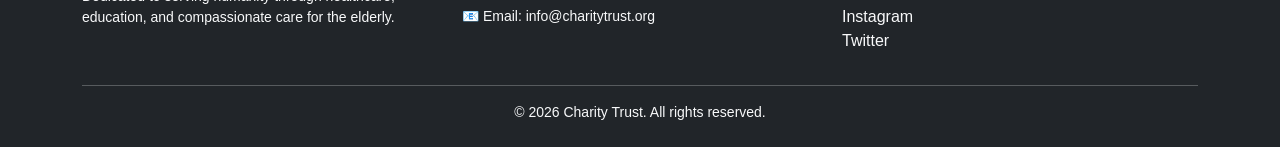
==== commit 5bec9512: "cleaning up code : creating common file for navbars and footer; creating common css file" ====
--- a/about.html
+++ b/about.html
@@ -1,99 +1,38 @@
 <!DOCTYPE html>
 <html lang="en">
 <head>
-    <link rel="stylesheet" href="css/custom.css">
-    <meta charset="UTF-8">
-    <title>About Us | Charity Trust</title>
-    <meta name="viewport" content="width=device-width, initial-scale=1">
+  <meta charset="UTF-8">
+  <meta name="viewport" content="width=device-width, initial-scale=1">
+  <title>About Us | Tyagmurti Trust</title>
 
-  <!-- Bootstrap CDN -->
   <link href="https://cdn.jsdelivr.net/npm/bootstrap@5.3.2/dist/css/bootstrap.min.css" rel="stylesheet">
+  <link rel="stylesheet" href="css/custom.css">
 </head>
 
-<body>
+<body data-page="about">
 
-  <!-- NAVBAR  -->
-  <nav id="primaryNavbar"
-     class="navbar navbar-expand-lg navbar-light bg-light shadow-sm fixed-top">
-    <div class="container">
-  
-      <!-- Organisation Name -->
-      <a class="navbar-brand fw-bold" href="index.html" style="color: rgb(188, 9, 9);">
-        TYAGMURTI TRUST
-      </a>
-  
-      <!-- Mobile toggle -->
-      <button class="navbar-toggler" type="button" data-bs-toggle="collapse" data-bs-target="#mainNavbar">
-        <span class="navbar-toggler-icon"></span>
-      </button>
-  
-      <!-- Navbar content -->
-      <div class="collapse navbar-collapse justify-content-center" id="mainNavbar">
-  
-        <ul class="navbar-nav flex-grow-1 justify-content-evenly text-center">
-          <li class="nav-item">
-            <a class="nav-link active" href="about.html" style="color: rgb(188, 9, 9)">About Us</a>
-          </li>
-          <li class="nav-item">
-            <a class="nav-link" href="hospital.html"
-               style="color: rgb(188, 9, 9);">
-              Hospital
-            </a>
-          </li>
-          <li class="nav-item">
-            <a class="nav-link" href="old-age-home.html"
-               style="color: rgb(188, 9, 9);">
-              Old Age Home
-            </a>
-          </li>
-          <li class="nav-item">
-            <a class="nav-link" href="school.html"
-               style="color: rgb(188, 9, 9);">
-              School
-            </a>
-          </li>
-          <li class="nav-item">
-            <a class="nav-link" href="contact.html"
-               style="color: rgb(188, 9, 9);">
-              Contact Us
-            </a>
-          </li>
-        </ul>
-  
-        <!-- Donate Button -->
-        <a href="donate.html" class="btn btn-danger btn-lg ms-lg-3 px-4">
-          Donate
-        </a>
-  
-      </div>
-  
-    </div>
-  </nav>
+  <!-- Primary navbar injected here by navbar-loader.js -->
+  <div id="primary-navbar-placeholder"></div>
 
-  <br><br>
-  
   <!-- Chairmen Section -->
-  <section >
+  <section class="pt-4">
     <div class="container">
       <div class="row justify-content-center">
-        
-        <!-- Chairman 1 -->
+
         <div class="col-md-3 text-center mb-4">
-          <img 
-            src="images/aboutUs_images/chairman1.png" alt="Chairman"
-            alt="Chairman Name 1"
+          <img
+            src="images/aboutUs_images/chairman1.png"
+            alt="Shri Vishwanath Acharya Ji"
             class="img-fluid rounded shadow mb-3"
             style="max-width: 150px;"
           >
-
           <p class="text-muted">Shri Vishwanath Acharya Ji</p>
         </div>
 
-        <!-- Chairman 2 -->
         <div class="col-md-3 text-center mb-4">
-          <img 
-            src="images/aboutUs_images/chairman2.png" 
-            alt="Chairman Name 2"
+          <img
+            src="images/aboutUs_images/chairman2.png"
+            alt="Dr. Vir Bhushan Acharya"
             class="img-fluid rounded shadow mb-3"
             style="max-width: 150px;"
           >
@@ -104,115 +43,79 @@
     </div>
   </section>
 
-
-  <!-- ABOUT SECTION -->
+  <!-- About Content -->
   <section>
     <div class="container">
       <div class="row justify-content-center">
         <div class="col-lg-8">
 
           <h2 class="mb-4 text-center">About Us</h2>
+
           <p>
-            Our institution was established in 1985 with a single, powerful vision: to serve the poor and needy at extremely 
+            Our institution was established in 1985 with a single, powerful vision: to serve the poor and needy at extremely
             subsidised rates and to uplift society through collective participation.
-            The foundation of this trust was laid under the guidance of the revered (Poojniya) Shri Vishwanath Acharya Ji 
-            (11 November 1920 – 1976), a saintly soul whose entire life was devoted to selfless service. 
+            The foundation of this trust was laid under the guidance of the revered (Poojniya) Shri Vishwanath Acharya Ji
+            (11 November 1920 – 1976), a saintly soul whose entire life was devoted to selfless service.
             The trust was formally established by Sri Satsang Sabha, Suraj Ganj (Registered Mandir).
-            </p>
-            <h5> Our Founder </h5>
-            <p>Born on 11/11/1920 in Himachal Pradesh, Shri Vishwanath Acharya Ji received his primary 
-              education there and later moved to Firozpur for higher studies. After completing 
-              his education, he travelled extensively across almost every part of India, and even abroad. These journeys 
-              deepened his understanding of society and strengthened his lifelong mission—to serve humanity without any 
-              expectation of financial gain.
-              For him, money was never a criterion. He believed that true service lies in purity of intent 
-              and dedication to the welfare of others. He was known for his pious nature, dedication, and simplicity, 
-              inspiring countless people to walk the path of service.</p>
+          </p>
 
-            <h5>A Movement Built by the People</h5>
-            <p>In its early days, the institution began with very small donations—sometimes as little as Re. 1. 
-              The philosophy was simple yet profound:</p>
-            <p><b><i><span style="margin-left: 40px;">"Built by people, strengthened by participation, 
-            and rooted in the society it serves."</span></i></b></p>
-  
-            <p>Over time, this belief bore fruit. While many contributed modestly, others donated generously, even 
-              to the tune of several lakhs, helping the institution grow while staying rooted in its original values.</p>
-            
-            <h5>Continuity of Leadership and Service</h5>
-            <p>During the lifetime of Shri Vishwanath Acharya Ji, the responsibilities of the institution were entrusted to Punshi Shri Satnam Das Ji, 
-              who served diligently from 1996 to 2006. After his passing, 
-              the trust unanimously elected Dr. Vir Bhushan Acharya (MSE, MPhil, PhD) as the Chairman of the Trust.<br>
-              Dr. Acharya is a distinguished academician who retired as Vice Principal and Head of the Post Graduate Department of Physics 
-              at DAV College, Jalandhar. He has also served as the Principal of an Engineering College and later as its Director for one year,
-              bringing with him vast experience in education, leadership, and administration.<br>
-              Since assuming responsibility of the trust, Dr. Acharya has been serving society with unwavering commitment—overseeing 
-              the institution’s activities, providing guidance and supervision, and ensuring that its mission continues with integrity, 
-              transparency, and compassion. He is strongly supported by his wife, Mrs. Kiran Acharya, who actively contributes by inspiring and 
-              extending the trust’s services for the welfare of society.</p>
-            
+          <h5>Our Founder</h5>
+          <p>
+            Born on 11/11/1920 in Himachal Pradesh, Shri Vishwanath Acharya Ji received his primary
+            education there and later moved to Firozpur for higher studies. After completing
+            his education, he travelled extensively across almost every part of India, and even abroad. These journeys
+            deepened his understanding of society and strengthened his lifelong mission—to serve humanity without any
+            expectation of financial gain.
+            For him, money was never a criterion. He believed that true service lies in purity of intent
+            and dedication to the welfare of others. He was known for his pious nature, dedication, and simplicity,
+            inspiring countless people to walk the path of service.
+          </p>
 
-            <h5>Guidance, Blessings, and Support</h5>
-            <p>With the blessings and wholehearted support of Shri Sheetal Vij Ji, Chief Editor, Dainik Savera, who is also the 
-              Patron of the Institution, the trust continues to progress steadily and meaningfully.
-              Our Roots
-              The entire trust is proudly based in Jalandhar, Punjab, India, and remains committed to the ideals on 
-              which it was founded—selfless service, collective responsibility, and compassion for humanity.</p>
-            <br>
-            <br>
-            <br>
-            
-                    
+          <h5>A Movement Built by the People</h5>
+          <p>In its early days, the institution began with very small donations—sometimes as little as Re. 1.
+            The philosophy was simple yet profound:</p>
+          <p>
+            <b><i><span style="margin-left: 40px;">"Built by people, strengthened by participation,
+            and rooted in the society it serves."</span></i></b>
+          </p>
+          <p>
+            Over time, this belief bore fruit. While many contributed modestly, others donated generously, even
+            to the tune of several lakhs, helping the institution grow while staying rooted in its original values.
+          </p>
+
+          <h5>Continuity of Leadership and Service</h5>
+          <p>
+            During the lifetime of Shri Vishwanath Acharya Ji, the responsibilities of the institution were entrusted to Punshi Shri Satnam Das Ji,
+            who served diligently from 1996 to 2006. After his passing,
+            the trust unanimously elected Dr. Vir Bhushan Acharya (MSE, MPhil, PhD) as the Chairman of the Trust.<br>
+            Dr. Acharya is a distinguished academician who retired as Vice Principal and Head of the Post Graduate Department of Physics
+            at DAV College, Jalandhar. He has also served as the Principal of an Engineering College and later as its Director for one year,
+            bringing with him vast experience in education, leadership, and administration.<br>
+            Since assuming responsibility of the trust, Dr. Acharya has been serving society with unwavering commitment—overseeing
+            the institution's activities, providing guidance and supervision, and ensuring that its mission continues with integrity,
+            transparency, and compassion. He is strongly supported by his wife, Mrs. Kiran Acharya, who actively contributes by inspiring and
+            extending the trust's services for the welfare of society.
+          </p>
+
+          <h5>Guidance, Blessings, and Support</h5>
+          <p>
+            With the blessings and wholehearted support of Shri Sheetal Vij Ji, Chief Editor, Dainik Savera, who is also the
+            Patron of the Institution, the trust continues to progress steadily and meaningfully.
+            The entire trust is proudly based in Jalandhar, Punjab, India, and remains committed to the ideals on
+            which it was founded—selfless service, collective responsibility, and compassion for humanity.
+          </p>
+
+          <br><br>
 
         </div>
       </div>
     </div>
   </section>
 
+  <!-- Footer injected here by navbar-loader.js -->
+  <div id="footer-placeholder"></div>
 
-  <!-- FOOTER (copy from index.html) -->
-  <footer class="bg-dark text-light py-4">
-    <div class="container">
-  
-      <div class="row">
-  
-        <!-- Organisation Info -->
-        <div class="col-md-4 mb-3">
-          <h5>Charity Trust</h5>
-          <p class="small">
-            Dedicated to serving humanity through healthcare, education,
-            and compassionate care for the elderly.
-          </p>
-        </div>
-  
-        <!-- Contact Info -->
-        <div class="col-md-4 mb-3">
-          <h6>Contact Us</h6>
-          <p class="small mb-1">📞 Phone: +91 98765 43210</p>
-          <p class="small mb-1">📧 Email: info@charitytrust.org</p>
-        </div>
-  
-        <!-- Social Media -->
-        <div class="col-md-4 mb-3">
-          <h6>Follow Us</h6>
-          <a href="#" class="text-light text-decoration-none d-block">Facebook</a>
-          <a href="#" class="text-light text-decoration-none d-block">Instagram</a>
-          <a href="#" class="text-light text-decoration-none d-block">Twitter</a>
-        </div>
-  
-      </div>
-  
-      <hr class="border-light">
-  
-      <div class="text-center small">
-        © 2026 Charity Trust. All rights reserved.
-      </div>
-  
-    </div>
-  </footer>
-
-
-  <!-- Bootstrap JS -->
   <script src="https://cdn.jsdelivr.net/npm/bootstrap@5.3.2/dist/js/bootstrap.bundle.min.js"></script>
-
+  <script src="js/navbar-loader.js" defer></script>
 </body>
-</html>
+</html>
--- a/css/custom.css
+++ b/css/custom.css
@@ -1,333 +1,306 @@
-/* 
-----------------------------------
-----------------------------------
-GLOBAL STYLES & LAYOUT 
---------------------------------
---------------------------------*/
-:root {
-  --main-navbar-height: 70px;
-}
-
-html, body {
-  height: 100%;
-  margin: 0;
-}
-
-body {
-  display: flex;
-  flex-direction: column;
-  padding-top: calc(var(--main-navbar-height) + 64px);
-}
-
-footer {
-  margin-top: auto;
-}
-
-section {
-  scroll-margin-top: calc(
-    var(--main-navbar-height) + var(--secondary-navbar-height) + 10px
-  );
-}
-
-/* 
-----------------------------------
-----------------------------------
-SECONDARY NAVIGATION 
-----------------------------------*/
-----------------------------------
-.secondary-navbar {
-  top: 1000px;
-  z-index: 1020; /* below primary navbar */
-}
-
-#secondaryNavbar {
-  background-color: #d6d6d6 !important;
-}
-
-#secondaryNavbar .nav-link,
-#secondaryNavbar .navbar-brand {
-  color: #333;
-}
-
-.side-nav .nav-link {
-  color: #222;
-  padding: 0.65rem 1rem;
-  border-radius: 6px;
-  margin: 4px 0;
-  transition: background-color 0.2s ease, color 0.2s ease;
-}
-
-.side-nav .nav-link:hover {
-  background-color: #c2c2c2;
-  color: #000;
-}
-
-.side-nav .nav-link.active {
-  background-color: #b0b0b0;
-  color: #000;
-  font-weight: 600;
-}
-
-/* 
-----------------------------------
-----------------------------------
-PRIMARY NAVIGATION 
-----------------------------------
-----------------------------------
-*/
-#primaryNavbar .nav-link.active {
-  background-color: transparent !important;
-}
-
-#primaryNavbar .nav-link {
-  position: relative;
-  font-weight: 500;
-}
-
-#primaryNavbar .nav-link.active::after {
-  content: "";
-  position: absolute;
-  left: 0;
-  bottom: -5px;
-  width: 100%;
-  height: 3px;
-  background-color: rgb(188, 9, 9);
-  border-radius: 2px;
-}
+/* =============================================================
+   custom.css — Tyagmurti Trust Website
+   All styles for this project live here.
+   Sections:
+     1. CSS Variables & Reset
+     2. Base / Body
+     3. Primary Navbar
+     4. Secondary Navbar
+     5. Page Heading Banners
+     6. Doctor Cards & Grid
+     7. Gallery (Masonry)
+     8. Footer
+     9. Utilities / Deprecated
+   ============================================================= */
 
 
-/* 
-----------------------------------
-----------------------------------
-DOCTOR CARDS & GRID 
-----------------------------------
-----------------------------------*/
-.doctors-row {
-  display: flex;
-  flex-wrap: wrap;
-}
-
-.doctor-col {
-  width: 20%;           /* 5 cards per row */
-  padding: 12px;
-}
-
-.doctor-card img {
-  height: 180px;
-  object-fit: cover;
-}
-
-@media (max-width: 992px) {
+/* ─────────────────────────────────────────────────────────────
+   1. CSS VARIABLES & RESET
+   ───────────────────────────────────────────────────────────── */
+   :root {
+    --brand-red:              rgb(188, 9, 9);
+    --secondary-navbar-bg:    #d6d6d6;
+    --secondary-navbar-hover: #c2c2c2;
+    --secondary-navbar-active:#b0b0b0;
+    --secondary-link-color:   #222;
+  }
+  
+  html, body {
+    height: 100%;
+    margin: 0;
+  }
+  
+  
+  /* ─────────────────────────────────────────────────────────────
+     2. BASE / BODY
+     (Merged from style.css)
+     ───────────────────────────────────────────────────────────── */
+  body {
+    font-family: Arial, sans-serif;
+    background-color: #f5f5f5;
+    display: flex;
+    flex-direction: column;
+  
+    /* Default top padding for pages WITHOUT a secondary navbar.
+       Pages with a secondary navbar override this dynamically
+       via navbar-loader.js */
+    padding-top: 70px;
+  }
+  
+  footer {
+    margin-top: auto;
+  }
+  
+  /* Offset anchor scrolling so fixed navbars don't overlap headings.
+     Pages with a secondary navbar override this dynamically via JS. */
+  section[id] {
+    scroll-margin-top: 80px;
+  }
+  
+  
+  /* ─────────────────────────────────────────────────────────────
+     3. PRIMARY NAVBAR
+     ───────────────────────────────────────────────────────────── */
+  
+  /* Underline indicator for the active page link */
+  #primaryNavbar .nav-link {
+    position: relative;
+    font-weight: 500;
+  }
+  
+  #primaryNavbar .nav-link.active {
+    background-color: transparent !important;
+  }
+  
+  #primaryNavbar .nav-link.active::after {
+    content: "";
+    position: absolute;
+    left: 0;
+    bottom: -5px;
+    width: 100%;
+    height: 3px;
+    background-color: var(--brand-red);
+    border-radius: 2px;
+  }
+  
+  
+  /* ─────────────────────────────────────────────────────────────
+     4. SECONDARY NAVBAR
+     Fixed just below the primary navbar via navbar-loader.js.
+     ───────────────────────────────────────────────────────────── */
+  #secondaryNavbar {
+    position: fixed;
+    /* `top` is set dynamically by navbar-loader.js */
+    width: 100%;
+    z-index: 1029; /* one below Bootstrap's fixed-top (1030) */
+    background-color: var(--secondary-navbar-bg) !important;
+  }
+  
+  #secondaryNavbar .navbar-brand,
+  #secondaryNavbar .nav-link {
+    color: #333;
+  }
+  
+  /* Link states */
+  .side-nav .nav-link {
+    color: var(--secondary-link-color);
+    padding: 0.65rem 1rem;
+    border-radius: 6px;
+    margin: 4px 0;
+    transition: background-color 0.2s ease, color 0.2s ease;
+  }
+  
+  .side-nav .nav-link:hover {
+    background-color: var(--secondary-navbar-hover);
+    color: #000;
+  }
+  
+  .side-nav .nav-link.active {
+    background-color: var(--secondary-navbar-active);
+    color: #000;
+    font-weight: 600;
+  }
+  
+  
+  /* ─────────────────────────────────────────────────────────────
+     5. PAGE HEADING BANNERS
+     Full-width hero image at the top of Hospital / OAH / School.
+     ───────────────────────────────────────────────────────────── */
+  
+  /* Shared overlay that darkens every banner image */
+  .heading-overlay {
+    background: rgba(0, 0, 0, 0.45);
+    width: 100%;
+    height: 100%;
+    display: flex;
+    align-items: center;
+    padding: 4rem 0;
+  }
+  
+  /* Shared text styles used by all three banners */
+  .hospital-name,
+  .oah-name,
+  .school-name {
+    color: #ffffff;
+    font-size: 2.5rem;
+    font-weight: 600;
+    letter-spacing: 0.5px;
+    margin-bottom: 0.5rem;
+  }
+  
+  .hospital-tagline,
+  .oah-tagline,
+  .school-tagline {
+    color: #eaeaea;
+    font-size: 1.1rem;
+    font-weight: 400;
+  }
+  
+  /* --- Hospital banner --- */
+  .hospital-heading {
+    background-image: url("../images/hospital_images/hospital_page_heading.png");
+    background-size: cover;
+    background-position: center;
+    background-repeat: no-repeat;
+    min-height: 300px;
+    display: flex;
+    align-items: center;
+  }
+  
+  /* --- Old Age Home banner --- */
+  .old-age-home-heading {
+    background-image: url("../images/oah_images/oah_page_heading.png");
+    background-size: cover;
+    background-position: center;
+    background-repeat: no-repeat;
+    min-height: 300px;
+    display: flex;
+    align-items: center;
+  }
+  
+  /* --- School banner --- */
+  .school-heading {
+    background-image: url("../images/school_images/school_page_heading.png");
+    background-size: cover;
+    background-position: center;
+    background-repeat: no-repeat;
+    min-height: 300px;
+    display: flex;
+    align-items: center;
+  }
+  
+  /* Responsive: shrink banner height on small screens */
+  @media (max-width: 768px) {
+    .hospital-heading,
+    .old-age-home-heading,
+    .school-heading {
+      min-height: 220px;
+    }
+  
+    .hospital-name,
+    .oah-name,
+    .school-name {
+      font-size: 2rem;
+    }
+  
+    .hospital-tagline,
+    .oah-tagline,
+    .school-tagline {
+      font-size: 1rem;
+    }
+  }
+  
+  
+  /* ─────────────────────────────────────────────────────────────
+     6. DOCTOR CARDS & GRID
+     ───────────────────────────────────────────────────────────── */
+  .doctors-row {
+    display: flex;
+    flex-wrap: wrap;
+  }
+  
   .doctor-col {
-    width: 33.33%;      /* 3 per row */
-  }
-}
-
-@media (max-width: 576px) {
-  .doctor-col {
-    width: 50%;         /* 2 per row */
-  }
-}
-
-/* 
-----------------------------------
-----------------------------------
-GALLERY & MASONRY 
-----------------------------------
-----------------------------------*/
-.gallery-masonry {
-  column-count: 3;
-  column-gap: 1.5rem;
-}
-
-.gallery-item {
-  break-inside: avoid;
-  margin-bottom: 1.5rem;
-  position: relative;
-  overflow: hidden;
-}
-
-.gallery-item img {
-  width: 100%;
-  display: block;
-  border-radius: 4px;
-}
-
-.gallery-item figcaption {
-  position: absolute;
-  inset: 0;
-  background: rgba(0, 0, 0, 0.55);
-  color: #fff;
-  display: flex;
-  align-items: center;
-  justify-content: center;
-  text-align: center;
-  font-size: 0.95rem;
-  opacity: 0;
-  transition: opacity 0.3s ease;
-  padding: 1rem;
-}
-
-@media (hover: hover) {
-  .gallery-item:hover figcaption {
-    opacity: 1;
-  }
-}
-
-@media (max-width: 768px) {
+    width: 20%; /* 5 cards per row on large screens */
+    padding: 12px;
+  }
+  
+  .doctor-card img {
+    height: 180px;
+    object-fit: cover;
+  }
+  
+  @media (max-width: 992px) {
+    .doctor-col { width: 33.33%; } /* 3 per row */
+  }
+  
+  @media (max-width: 576px) {
+    .doctor-col { width: 50%; }    /* 2 per row */
+  }
+  
+  
+  /* ─────────────────────────────────────────────────────────────
+     7. GALLERY (MASONRY LAYOUT)
+     ───────────────────────────────────────────────────────────── */
   .gallery-masonry {
-    column-count: 1;
-  }
-
+    column-count: 3;
+    column-gap: 1.5rem;
+  }
+  
+  .gallery-item {
+    break-inside: avoid;
+    margin-bottom: 1.5rem;
+    position: relative;
+    overflow: hidden;
+  }
+  
+  .gallery-item img {
+    width: 100%;
+    display: block;
+    border-radius: 4px;
+  }
+  
+  /* Caption: hidden by default, revealed on hover (desktop only) */
   .gallery-item figcaption {
-    position: static;
-    background: none;
-    color: #333;
-    opacity: 1;
-    font-size: 0.9rem;
-    padding: 0.5rem 0 0;
-    text-align: left;
-  }
-}
-
-/* 
-----------------------------------
-----------------------------------
-SHARED HEADING ELEMENTS 
-----------------------------------
-----------------------------------*/
-.heading-overlay {
-  background: rgba(0, 0, 0, 0.45); /* controls translucency */
-  width: 100%;
-  height: 100%;
-  display: flex;
-  align-items: center;
-  padding: 4rem 0;
-}
-
-/* HOSPITAL SECTION */
-.hospital-heading {
-  background-image: url("../images/hospital_images/hospital_page_heading.png");
-  background-size: cover;
-  background-position: center;
-  background-repeat: no-repeat;
-  min-height: 300px;
-  display: flex;
-  align-items: center;
-}
-
-.hospital-name {
-  color: #ffffff;
-  font-size: 2.5rem;
-  font-weight: 600;
-  letter-spacing: 0.5px;
-  margin-bottom: 0.5rem;
-}
-
-.hospital-tagline {
-  color: #eaeaea;
-  font-size: 1.1rem;
-  font-weight: 400;
-}
-
-@media (max-width: 768px) {
-  .hospital-heading {
-    min-height: 220px;
-  }
-  .hospital-name {
-    font-size: 2rem;
-  }
-  .hospital-tagline {
-    font-size: 1rem;
-  }
-}
-
-/* 
-----------------------------------
-----------------------------------
-SCHOOL SECTION 
-----------------------------------
-----------------------------------*/
-.school-heading {
-  background-image: url("../images/school_images/school_page_heading.png");
-  background-size: cover;
-  background-position: center;
-  background-repeat: no-repeat;
-  min-height: 300px;
-  display: flex;
-  align-items: center;
-}
-
-.school-name {
-  color: #ffffff;
-  font-size: 2.5rem;
-  font-weight: 600;
-  letter-spacing: 0.5px;
-  margin-bottom: 0.5rem;
-}
-
-.school-tagline {
-  color: #eaeaea;
-  font-size: 1.1rem;
-  font-weight: 400;
-}
-
-/* 
-----------------------------------
-----------------------------------
-OLD AGE HOME SECTION 
-----------------------------------
-----------------------------------*/
-.old-age-home-heading{
-  background-image: url("../images/oah_images/oah_page_heading.png");
-  background-size: cover;
-  background-position: center;
-  background-repeat: no-repeat;
-  min-height: 300px;
-  display: flex;
-  align-items: center;
-}
-
-.oah-name {
-  color: #ffffff;
-  font-size: 2.5rem;
-  font-weight: 600;
-  letter-spacing: 0.5px;
-  margin-bottom: 0.5rem;
-}
-
-.oah-tagline {
-  color: #eaeaea;
-  font-size: 1.1rem;
-  font-weight: 400;
-}
-
-/* 
-----------------------------------
-----------------------------------
-DEPRECATED / COMMENTED STYLES 
-MAKING GALLERY IMAGES SMALLER
-----------------------------------
-----------------------------------
-.gallery-masonry {
-  column-count: 4;       
-  column-gap: 15px;
-}
-
-.gallery-item {
-  margin-bottom: 15px;
-}
-
-.gallery-item img {
-  width: 90%;            
-  display: block;
-  margin: 0 auto;       
-  border-radius: 8px;
-}
-
-.gallery-item figcaption {
-  text-align: center;
-  font-size: 0.9rem;
-  margin-top: 6px;
-}
-*/+    position: absolute;
+    inset: 0;
+    background: rgba(0, 0, 0, 0.55);
+    color: #fff;
+    display: flex;
+    align-items: center;
+    justify-content: center;
+    text-align: center;
+    font-size: 0.95rem;
+    opacity: 0;
+    transition: opacity 0.3s ease;
+    padding: 1rem;
+  }
+  
+  @media (hover: hover) {
+    .gallery-item:hover figcaption {
+      opacity: 1;
+    }
+  }
+  
+  /* Mobile: single column, captions always visible below image */
+  @media (max-width: 768px) {
+    .gallery-masonry {
+      column-count: 1;
+    }
+  
+    .gallery-item figcaption {
+      position: static;
+      background: none;
+      color: #333;
+      opacity: 1;
+      font-size: 0.9rem;
+      padding: 0.5rem 0 0;
+      text-align: left;
+    }
+  }
+  
+  
+  /* ─────────────────────────────────────────────────────────────
+     8. FOOTER
+     (Bootstrap handles most footer styles; add overrides here)
+     ───────────────────────────────────────────────────────────── */
+  /* No custom overrides needed currently */
